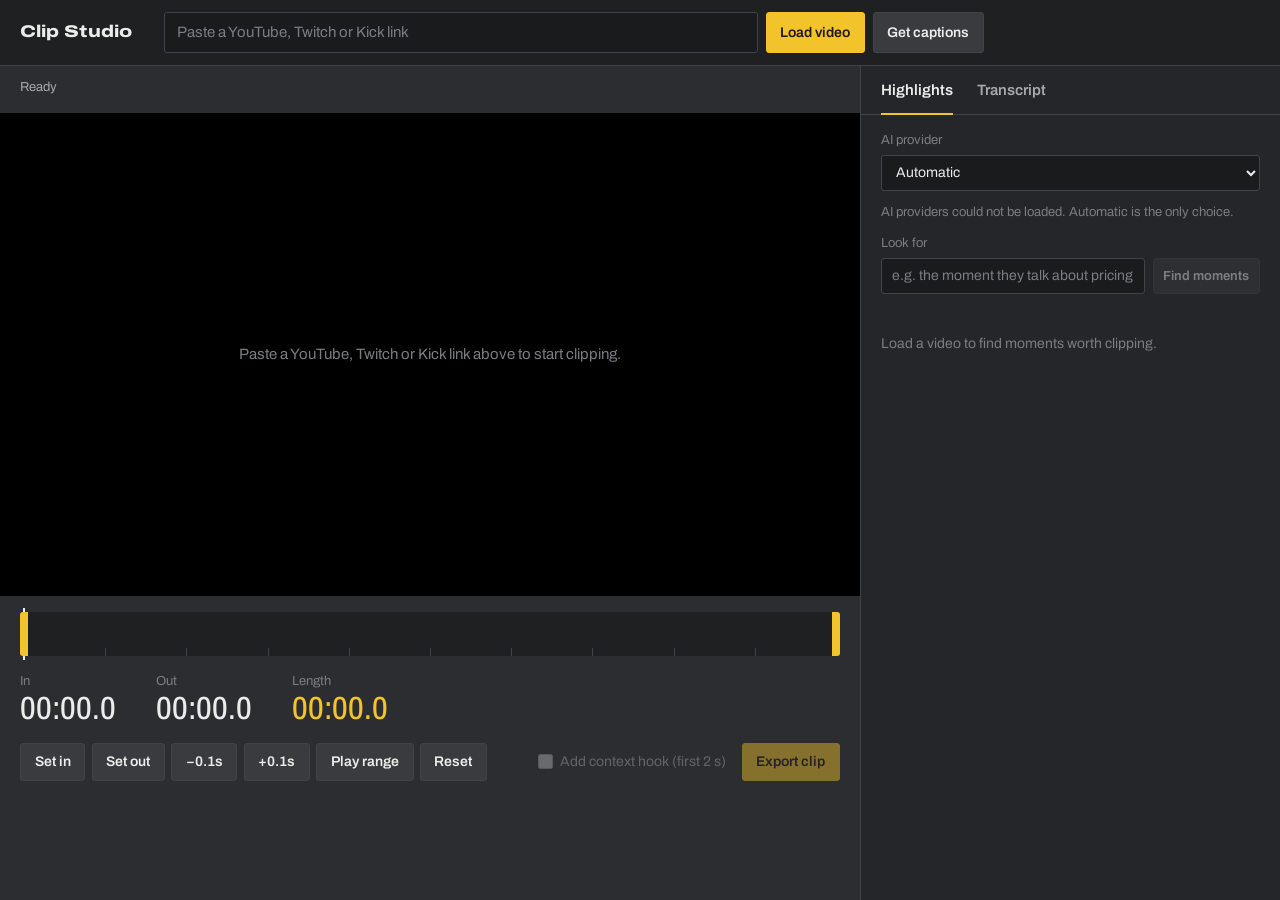
==== clipstudio/static/index.html @ 0d325b7e "refactor: move the app into a clipstudio package and tests into tests/ Seven modules, six test files" ====
<!DOCTYPE html>
<html lang="en">
<head>
  <meta charset="UTF-8">
  <meta name="viewport" content="width=device-width, initial-scale=1.0">
  <title>Clip Studio</title>
  <link rel="preconnect" href="https://fonts.googleapis.com">
  <link rel="preconnect" href="https://fonts.gstatic.com" crossorigin>
  <link href="https://fonts.googleapis.com/css2?family=Archivo:wdth,wght@62..125,100..900&display=swap" rel="stylesheet">
  <style>
    :root {
      --bench: #2c2d30;
      --side: #252629;
      --rail: #1f2022;
      --field: #1a1b1d;
      --raise: #3a3b3f;
      --line: #414347;
      --ink: #ececea;
      --ink-2: #a6a8ac;
      --ink-3: #7b7d82;
      --tape: #f2c32b;
      --tape-hover: #ffd34d;
      --tape-ink: #1d1a10;
      --tape-wash: rgba(242, 195, 43, 0.26);
      --error: #ff7d6e;
      --thumb: 8px;
    }
    * { box-sizing: border-box; margin: 0; padding: 0; }
    body {
      font-family: 'Archivo', system-ui, sans-serif;
      font-size: 15px;
      line-height: 1.45;
      background: var(--bench);
      color: var(--ink);
      min-height: 100vh;
      display: flex;
      flex-direction: column;
    }

    .topbar {
      display: flex;
      align-items: center;
      gap: 2rem;
      padding: 0.75rem 1.25rem;
      background: var(--rail);
      border-bottom: 1px solid var(--line);
    }
    .wordmark {
      font-size: 1.0625rem;
      font-weight: 800;
      font-stretch: 125%;
      white-space: nowrap;
    }
    .source {
      display: flex;
      gap: 0.5rem;
      flex: 1;
      max-width: 820px;
    }
    .source .field { flex: 1; }

    .field {
      font: inherit;
      font-size: 0.9375rem;
      min-width: 0;
      background: var(--field);
      color: var(--ink);
      border: 1px solid var(--line);
      border-radius: 3px;
      padding: 0.55rem 0.75rem;
    }
    .field::placeholder { color: var(--ink-3); }
    .field:focus { outline: none; border-color: var(--tape); }
    .field-sm { font-size: 0.875rem; padding: 0.45rem 0.65rem; }

    .btn {
      font: inherit;
      font-size: 0.875rem;
      font-weight: 600;
      white-space: nowrap;
      background: var(--raise);
      color: var(--ink);
      border: 1px solid var(--line);
      border-radius: 3px;
      padding: 0.5rem 0.85rem;
      cursor: pointer;
    }
    .btn:hover:not(:disabled) { background: #45474b; }
    .btn:focus-visible { outline: 2px solid var(--tape); outline-offset: 2px; }
    .btn:disabled { opacity: 0.45; cursor: not-allowed; }
    .btn-primary { background: var(--tape); border-color: var(--tape); color: var(--tape-ink); }
    .btn-primary:hover:not(:disabled) { background: var(--tape-hover); }
    .btn-sm { font-size: 0.8125rem; padding: 0.3rem 0.6rem; }

    .workspace {
      flex: 1;
      display: grid;
      grid-template-columns: minmax(0, 1fr) 420px;
    }
    .editor {
      display: flex;
      flex-direction: column;
      min-width: 0;
    }
    .clip-meta {
      display: flex;
      align-items: baseline;
      justify-content: space-between;
      gap: 1rem;
      padding: 0.75rem 1.25rem;
      min-height: 2.9rem;
    }
    .video-meta {
      align-items: baseline;
      gap: 0.75rem;
      min-width: 0;
    }
    #videoTitleDisplay {
      font-weight: 600;
      white-space: nowrap;
      overflow: hidden;
      text-overflow: ellipsis;
    }
    #videoDurationDisplay {
      color: var(--ink-3);
      font-variant-numeric: tabular-nums;
    }
    .status-msg {
      font-size: 0.8125rem;
      color: var(--ink-2);
      white-space: nowrap;
      display: inline-flex;
      align-items: center;
      gap: 0.4rem;
    }

    .video-viewport {
      background: #000;
      aspect-ratio: 16 / 9;
      max-height: 62vh;
      display: flex;
      align-items: center;
      justify-content: center;
    }
    video {
      width: 100%;
      height: 100%;
      object-fit: contain;
      outline: none;
    }
    .placeholder-view {
      color: var(--ink-3);
      padding: 2rem;
      text-align: center;
    }

    .timeline {
      position: relative;
      height: 44px;
      margin: 1rem 1.25rem 0;
      user-select: none;
    }
    .timeline-lane {
      position: absolute;
      top: 0;
      bottom: 0;
      left: calc(var(--thumb) / 2);
      right: calc(var(--thumb) / 2);
      background-color: var(--rail);
      background-image: repeating-linear-gradient(to right, var(--line) 0 1px, transparent 1px 10%);
      background-size: 100% 8px;
      background-repeat: no-repeat;
      background-position: bottom;
    }
    .timeline-range-fill {
      position: absolute;
      top: 0;
      bottom: 0;
      background: var(--tape-wash);
      border-top: 2px solid var(--tape);
      border-bottom: 2px solid var(--tape);
    }
    .playhead-marker {
      position: absolute;
      top: -4px;
      bottom: -4px;
      width: 2px;
      margin-left: -1px;
      background: var(--ink);
    }
    .range-input {
      position: absolute;
      inset: 0;
      width: 100%;
      height: 100%;
      background: transparent;
      appearance: none;
      -webkit-appearance: none;
      pointer-events: none;
    }
    .range-input:focus { outline: none; }
    .range-input::-webkit-slider-runnable-track { height: 44px; background: transparent; }
    .range-input::-moz-range-track { background: transparent; }
    .range-input::-webkit-slider-thumb {
      -webkit-appearance: none;
      pointer-events: auto;
      width: var(--thumb);
      height: 44px;
      background: var(--tape);
      border: 0;
      cursor: ew-resize;
    }
    .range-input::-moz-range-thumb {
      pointer-events: auto;
      width: var(--thumb);
      height: 44px;
      background: var(--tape);
      border: 0;
      border-radius: 0;
      cursor: ew-resize;
    }
    #startSlider::-webkit-slider-thumb { border-radius: 3px 0 0 3px; }
    #startSlider::-moz-range-thumb { border-radius: 3px 0 0 3px; }
    #endSlider::-webkit-slider-thumb { border-radius: 0 3px 3px 0; }
    #endSlider::-moz-range-thumb { border-radius: 0 3px 3px 0; }
    .range-input:focus-visible::-webkit-slider-thumb { outline: 2px solid var(--ink); outline-offset: 2px; }
    .range-input:focus-visible::-moz-range-thumb { outline: 2px solid var(--ink); outline-offset: 2px; }

    .readout {
      display: flex;
      gap: 2.5rem;
      padding: 1rem 1.25rem 0;
    }
    .readout-cell {
      display: flex;
      flex-direction: column;
    }
    .readout-label {
      font-size: 0.8125rem;
      color: var(--ink-3);
    }
    .timecode {
      font-size: 2rem;
      font-weight: 500;
      font-stretch: 80%;
      font-variant-numeric: tabular-nums;
      line-height: 1.1;
    }
    .timecode-length { color: var(--tape); }

    .transport {
      display: flex;
      align-items: center;
      justify-content: space-between;
      flex-wrap: wrap;
      gap: 1rem;
      padding: 1rem 1.25rem 1.25rem;
    }
    .button-group {
      display: flex;
      flex-wrap: wrap;
      gap: 0.4rem;
    }

    .sidebar {
      background: var(--side);
      border-left: 1px solid var(--line);
      display: flex;
      flex-direction: column;
      min-height: 0;
    }
    .tabs-nav {
      display: flex;
      gap: 1.5rem;
      padding: 0 1.25rem;
      border-bottom: 1px solid var(--line);
    }
    .tab-btn {
      font: inherit;
      font-size: 0.9375rem;
      font-weight: 600;
      background: none;
      color: var(--ink-2);
      border: 0;
      border-bottom: 2px solid transparent;
      margin-bottom: -1px;
      padding: 0.85rem 0 0.7rem;
      cursor: pointer;
    }
    .tab-btn:hover { color: var(--ink); }
    .tab-btn:focus-visible { outline: 2px solid var(--tape); outline-offset: 2px; }
    .tab-btn.active { color: var(--ink); border-bottom-color: var(--tape); }
    .tab-content {
      flex: 1;
      min-height: 0;
      overflow-y: auto;
      display: flex;
      flex-direction: column;
      gap: 1rem;
      padding: 1rem 1.25rem;
    }
    .analyze-row {
      display: flex;
      gap: 0.5rem;
    }
    .analyze-row .field { flex: 1; }
    .hint {
      font-size: 0.8125rem;
      color: var(--ink-3);
      margin-top: 0.4rem;
    }
    [hidden] { display: none !important; }

    .ai-form {
      display: flex;
      flex-direction: column;
      gap: 0.75rem;
    }
    .ai-pair {
      display: flex;
      gap: 0.5rem;
    }
    .ai-field {
      flex: 1;
      min-width: 0;
      display: flex;
      flex-direction: column;
      gap: 0.3rem;
    }
    .ai-field .field { width: 100%; }
    .field-label {
      font-size: 0.8125rem;
      color: var(--ink-3);
    }
    select.field {
      color-scheme: dark;
      height: 2.3rem;
      cursor: pointer;
    }
    .ai-form .hint { margin-top: 0; }
    .ai-remember {
      display: flex;
      align-items: center;
      justify-content: space-between;
      gap: 0.75rem;
      flex-wrap: wrap;
    }
    .check {
      display: inline-flex;
      align-items: center;
      gap: 0.45rem;
      font-size: 0.875rem;
      color: var(--ink-2);
      cursor: pointer;
    }
    .check input { accent-color: var(--tape); width: 15px; height: 15px; }
    .check:has(input:disabled) { opacity: 0.45; cursor: not-allowed; }
    .export-group {
      display: flex;
      align-items: center;
      gap: 1rem;
      flex-wrap: wrap;
    }
    .ai-answered {
      font-size: 0.8125rem;
      color: var(--ink-2);
    }

    .video-platform {
      font-size: 0.8125rem;
      font-weight: 600;
      color: var(--ink-2);
      white-space: nowrap;
    }
    .load-error {
      font-size: 0.875rem;
      color: var(--error);
      padding: 0 1.25rem 0.75rem;
    }

    .highlight-list { display: flex; flex-direction: column; }
    .highlight {
      display: flex;
      flex-direction: column;
      gap: 0.35rem;
      padding: 0.9rem 0;
      border-top: 1px solid var(--line);
    }
    .highlight-head {
      display: flex;
      align-items: baseline;
      justify-content: space-between;
      gap: 1rem;
    }
    .highlight-title {
      font-size: 1rem;
      font-weight: 600;
      line-height: 1.3;
    }
    .highlight-score {
      font-size: 0.8125rem;
      color: var(--ink-2);
      font-variant-numeric: tabular-nums;
      white-space: nowrap;
    }
    .highlight-reason {
      font-size: 0.875rem;
      color: var(--ink-2);
    }
    .highlight-foot {
      display: flex;
      align-items: center;
      justify-content: space-between;
      margin-top: 0.2rem;
    }
    .highlight-range {
      font-size: 0.9375rem;
      font-stretch: 87.5%;
      font-variant-numeric: tabular-nums;
    }

    .caption-list { display: flex; flex-direction: column; }
    .transcript-line {
      font: inherit;
      font-size: 0.9rem;
      text-align: left;
      display: flex;
      gap: 0.85rem;
      width: calc(100% + 1rem);
      margin: 0 -0.5rem;
      padding: 0.45rem 0.5rem;
      background: none;
      color: var(--ink-2);
      border: 0;
      border-radius: 3px;
      cursor: pointer;
    }
    .transcript-line:hover { background: #303135; color: var(--ink); }
    .transcript-line:focus-visible { outline: 2px solid var(--tape); outline-offset: -2px; color: var(--ink); }
    .transcript-time {
      min-width: 4.5em;
      color: var(--ink-3);
      font-stretch: 87.5%;
      font-variant-numeric: tabular-nums;
    }

    .empty {
      font-size: 0.875rem;
      color: var(--ink-3);
      padding: 1.5rem 0;
    }
    .empty-error { color: var(--error); }

    .spinner {
      width: 12px;
      height: 12px;
      border: 2px solid rgba(255, 255, 255, 0.2);
      border-top-color: var(--tape);
      border-radius: 50%;
      animation: spin 0.8s linear infinite;
      display: inline-block;
      vertical-align: -1px;
    }
    @keyframes spin {
      to { transform: rotate(360deg); }
    }
    @media (prefers-reduced-motion: reduce) {
      .spinner { animation-duration: 3s; }
    }

    @media (min-width: 1025px) {
      body { height: 100vh; }
      .workspace { min-height: 0; }
      .editor { overflow-y: auto; }
    }
    @media (max-width: 1024px) {
      .workspace { grid-template-columns: 1fr; }
      .sidebar { border-left: 0; border-top: 1px solid var(--line); }
      .tab-content { overflow-y: visible; }
    }
    @media (max-width: 640px) {
      .topbar { flex-wrap: wrap; gap: 0.75rem; padding: 0.75rem 1rem; }
      .source { flex-wrap: wrap; flex-basis: 100%; }
      .source .field { flex-basis: 100%; }
      .clip-meta, .load-error, .readout, .transport, .tabs-nav, .tab-content { padding-left: 1rem; padding-right: 1rem; }
      .timeline { margin-left: 1rem; margin-right: 1rem; }
      .readout { gap: 1.5rem; }
      .timecode { font-size: 1.5rem; }
      .transport .btn-primary { flex-basis: 100%; }
    }
  </style>
</head>
<body>
  <header class="topbar">
    <span class="wordmark">Clip Studio</span>
    <div class="source">
      <input type="text" id="urlInput" class="field" placeholder="Paste a YouTube, Twitch or Kick link" aria-label="Video link">
      <button id="loadBtn" class="btn btn-primary">Load video</button>
      <button id="fetchCcTopBtn" class="btn">Get captions</button>
    </div>
  </header>

  <main class="workspace">
    <section class="editor">
      <div class="clip-meta">
        <div id="videoMetaHeader" class="video-meta" style="display: none;">
          <span id="videoTitleDisplay"></span>
          <span id="videoPlatformDisplay" class="video-platform"></span>
          <span id="videoDurationDisplay">00:00</span>
        </div>
        <div id="loadStatus" class="status-msg">Ready</div>
      </div>
      <p id="loadError" class="load-error" role="alert" hidden></p>

      <div class="video-viewport" id="viewport">
        <div class="placeholder-view" id="placeholderView">
          <p>Paste a YouTube, Twitch or Kick link above to start clipping.</p>
        </div>
        <video id="videoPlayer" controls style="display: none;"></video>
      </div>

      <div class="timeline" id="timelineContainer">
        <div class="timeline-lane">
          <div class="timeline-range-fill" id="rangeFill"></div>
          <div class="playhead-marker" id="playheadMarker"></div>
        </div>
        <input type="range" id="startSlider" class="range-input" min="0" max="100" step="0.1" value="0" aria-label="In point">
        <input type="range" id="endSlider" class="range-input" min="0" max="100" step="0.1" value="100" aria-label="Out point">
      </div>

      <div class="readout">
        <div class="readout-cell">
          <span class="readout-label">In</span>
          <span id="startTimeVal" class="timecode">00:00.0</span>
        </div>
        <div class="readout-cell">
          <span class="readout-label">Out</span>
          <span id="endTimeVal" class="timecode">00:00.0</span>
        </div>
        <div class="readout-cell">
          <span class="readout-label">Length</span>
          <span id="clipDurationPill" class="timecode timecode-length">00:00.0</span>
        </div>
      </div>

      <div class="transport">
        <div class="button-group">
          <button id="setStartBtn" class="btn" title="Move the in point to the playhead">Set in</button>
          <button id="setEndBtn" class="btn" title="Move the out point to the playhead">Set out</button>
          <button id="stepBackBtn" class="btn" aria-label="Step back 0.1 seconds">−0.1s</button>
          <button id="stepForwardBtn" class="btn" aria-label="Step forward 0.1 seconds">+0.1s</button>
          <button id="previewClipBtn" class="btn">Play range</button>
          <button id="resetRangeBtn" class="btn">Reset</button>
        </div>
        <div class="export-group">
          <label class="check" title="One line written by the AI from the clip's subtitles, shown for the first 2 seconds"><input type="checkbox" id="hookInput" disabled> Add context hook (first 2 s)</label>
          <button id="exportBtn" class="btn btn-primary" disabled>Export clip</button>
        </div>
      </div>
    </section>

    <aside class="sidebar">
      <div class="tabs-nav">
        <button class="tab-btn active" id="tabHighlightsBtn" onclick="switchTab('highlights')">Highlights</button>
        <button class="tab-btn" id="tabCaptionsBtn" onclick="switchTab('captions')">Transcript</button>
      </div>

      <div id="highlightsTab" class="tab-content">
        <div class="ai-form">
          <div class="ai-pair">
            <label class="ai-field">
              <span class="field-label">AI provider</span>
              <select id="aiProviderSelect" class="field field-sm">
                <option value="auto">Automatic</option>
              </select>
            </label>
            <label class="ai-field" id="aiModelRow" hidden>
              <span class="field-label">Model</span>
              <input type="text" id="aiModelInput" class="field field-sm" autocomplete="off" spellcheck="false">
            </label>
          </div>
          <div class="ai-field" id="aiKeyRow" hidden>
            <label class="field-label" for="geminiApiKey">API key</label>
            <input type="password" id="geminiApiKey" class="field field-sm" autocomplete="off" placeholder="API key">
          </div>
          <label class="ai-field" id="aiBaseUrlRow" hidden>
            <span class="field-label">Base URL</span>
            <input type="url" id="aiBaseUrlInput" class="field field-sm" autocomplete="off" spellcheck="false">
          </label>
          <div class="ai-remember" id="aiRememberRow" hidden>
            <label class="check"><input type="checkbox" id="aiRememberInput" checked> Remember on this computer</label>
            <button type="button" id="aiForgetBtn" class="btn btn-sm" hidden>Forget saved settings</button>
          </div>
          <p id="aiProviderHint" class="hint"></p>
          <div class="ai-field">
            <label class="field-label" for="aiQueryInput">Look for</label>
            <div class="analyze-row">
              <input type="text" id="aiQueryInput" class="field field-sm" placeholder="e.g. the moment they talk about pricing">
              <button id="aiAnalyzeBtn" class="btn btn-sm" disabled>Find moments</button>
            </div>
          </div>
        </div>

        <p id="aiAnswered" class="ai-answered" hidden></p>
        <div id="highlightsList" class="highlight-list">
          <p class="empty">Load a video to find moments worth clipping.</p>
        </div>
      </div>

      <div id="captionsTab" class="tab-content" style="display: none;">
        <input type="text" id="searchCaptionsInput" class="field field-sm" placeholder="Search transcript" aria-label="Search transcript">
        <div id="captionsList" class="caption-list">
          <p class="empty">The transcript appears here after you load a video.</p>
        </div>
      </div>
    </aside>
  </main>

  <script>
    let currentVideoId = null;
    let videoDuration = 0;
    let clipStart = 0;
    let clipEnd = 0;
    let allCaptions = [];

    const videoPlayer = document.getElementById('videoPlayer');
    const placeholderView = document.getElementById('placeholderView');
    const urlInput = document.getElementById('urlInput');
    const loadBtn = document.getElementById('loadBtn');
    const fetchCcTopBtn = document.getElementById('fetchCcTopBtn');
    const loadStatus = document.getElementById('loadStatus');
    const startSlider = document.getElementById('startSlider');
    const endSlider = document.getElementById('endSlider');
    const rangeFill = document.getElementById('rangeFill');
    const playheadMarker = document.getElementById('playheadMarker');
    const startTimeVal = document.getElementById('startTimeVal');
    const endTimeVal = document.getElementById('endTimeVal');
    const clipDurationPill = document.getElementById('clipDurationPill');
    const setStartBtn = document.getElementById('setStartBtn');
    const setEndBtn = document.getElementById('setEndBtn');
    const stepBackBtn = document.getElementById('stepBackBtn');
    const stepForwardBtn = document.getElementById('stepForwardBtn');
    const previewClipBtn = document.getElementById('previewClipBtn');
    const resetRangeBtn = document.getElementById('resetRangeBtn');
    const exportBtn = document.getElementById('exportBtn');
    const aiAnalyzeBtn = document.getElementById('aiAnalyzeBtn');
    const highlightsList = document.getElementById('highlightsList');
    const captionsList = document.getElementById('captionsList');
    const searchCaptionsInput = document.getElementById('searchCaptionsInput');
    const geminiApiKey = document.getElementById('geminiApiKey');
    const aiProviderSelect = document.getElementById('aiProviderSelect');
    const aiModelInput = document.getElementById('aiModelInput');
    const aiBaseUrlInput = document.getElementById('aiBaseUrlInput');
    const aiQueryInput = document.getElementById('aiQueryInput');
    const aiProviderHint = document.getElementById('aiProviderHint');
    const aiRememberRow = document.getElementById('aiRememberRow');
    const aiRememberInput = document.getElementById('aiRememberInput');
    const aiForgetBtn = document.getElementById('aiForgetBtn');
    const hookInput = document.getElementById('hookInput');
    const aiAnswered = document.getElementById('aiAnswered');
    const loadError = document.getElementById('loadError');

    const PLATFORM_LABELS = { youtube: 'YouTube', twitch: 'Twitch', kick: 'Kick' };
    const NO_SUBTITLES = 'This video has no subtitles, so the AI cannot search it. You can still trim the range by hand.';
    const AI_PREFS_KEY = 'clipStudio.ai';

    let aiProviders = new Map();
    let aiAuto = null;
    let aiPrefs = readAiPrefs();

    function formatTime(seconds) {
      if (isNaN(seconds) || seconds < 0) seconds = 0;
      const h = Math.floor(seconds / 3600);
      const m = Math.floor((seconds % 3600) / 60);
      const s = Math.floor(seconds % 60);
      const ms = Math.floor((seconds % 1) * 10);
      const pad = (n) => String(n).padStart(2, '0');
      if (h > 0) {
        return `${pad(h)}:${pad(m)}:${pad(s)}.${ms}`;
      }
      return `${pad(m)}:${pad(s)}.${ms}`;
    }

    function switchTab(tab) {
      document.getElementById('highlightsTab').style.display = tab === 'highlights' ? 'flex' : 'none';
      document.getElementById('captionsTab').style.display = tab === 'captions' ? 'flex' : 'none';
      document.getElementById('tabHighlightsBtn').classList.toggle('active', tab === 'highlights');
      document.getElementById('tabCaptionsBtn').classList.toggle('active', tab === 'captions');
    }

    function setStatus(text, loading = false) {
      if (loading) {
        loadStatus.innerHTML = `<span class="spinner"></span> <span>${text}</span>`;
      } else {
        loadStatus.textContent = text;
      }
    }

    async function loadVideo() {
      const url = urlInput.value.trim();
      if (!url) {
        showLoadError('Paste a YouTube, Twitch or Kick link first.');
        return;
      }

      showLoadError(null);
      setStatus('Fetching video info…', true);
      loadBtn.disabled = true;

      try {
        const info = await sendJson('POST', '/api/info', { url }, 'Could not read this link');
        currentVideoId = info.video_id;
        exportBtn.disabled = true;
        showMessage(captionsList, 'Fetching subtitles…');
        showMessage(highlightsList, 'Fetching subtitles…');
        videoDuration = info.duration || 100;
        allCaptions = [];
        aiAnswered.hidden = true;
        updateFindMomentsButton();

        document.getElementById('videoMetaHeader').style.display = 'flex';
        document.getElementById('videoTitleDisplay').textContent = info.title;
        document.getElementById('videoPlatformDisplay').textContent = PLATFORM_LABELS[info.platform] || info.platform || '';
        document.getElementById('videoDurationDisplay').textContent = info.duration ? formatTime(info.duration) : '';

        setStatus('Downloading video…', true);
        const dlData = await sendJson('POST', '/api/download', { url }, 'Download failed');

        placeholderView.style.display = 'none';
        videoPlayer.style.display = 'block';
        videoPlayer.src = dlData.stream_url;
        videoPlayer.load();

        videoPlayer.onloadedmetadata = () => {
          videoDuration = videoPlayer.duration || videoDuration;
          document.getElementById('videoDurationDisplay').textContent = formatTime(videoDuration);
          initSliders();
          exportBtn.disabled = false;
        };

        fetchCaptions();
      } catch (err) {
        console.error(err);
        setStatus('Link not loaded');
        showLoadError(err.message);
      } finally {
        loadBtn.disabled = false;
      }
    }

    function initSliders() {
      startSlider.max = videoDuration;
      endSlider.max = videoDuration;
      startSlider.value = 0;
      endSlider.value = Math.min(30, videoDuration);
      clipStart = 0;
      clipEnd = parseFloat(endSlider.value);
      updateTimelineUI();
    }

    function updateTimelineUI() {
      clipStart = Math.min(parseFloat(startSlider.value), parseFloat(endSlider.value) - 0.5);
      clipEnd = Math.max(parseFloat(endSlider.value), clipStart + 0.5);

      startSlider.value = clipStart;
      endSlider.value = clipEnd;
      renderRange();
    }

    function renderRange() {
      startTimeVal.textContent = formatTime(clipStart);
      endTimeVal.textContent = formatTime(clipEnd);
      const dur = Math.max(0, clipEnd - clipStart);
      clipDurationPill.textContent = formatTime(dur);

      const startPercent = (clipStart / videoDuration) * 100;
      const endPercent = (clipEnd / videoDuration) * 100;
      rangeFill.style.left = `${startPercent}%`;
      rangeFill.style.width = `${Math.max(0, endPercent - startPercent)}%`;
    }

    startSlider.addEventListener('input', () => {
      if (parseFloat(startSlider.value) >= parseFloat(endSlider.value)) {
        startSlider.value = parseFloat(endSlider.value) - 0.5;
      }
      updateTimelineUI();
      videoPlayer.currentTime = clipStart;
    });

    endSlider.addEventListener('input', () => {
      if (parseFloat(endSlider.value) <= parseFloat(startSlider.value)) {
        endSlider.value = parseFloat(startSlider.value) + 0.5;
      }
      updateTimelineUI();
      videoPlayer.currentTime = clipEnd;
    });

    videoPlayer.addEventListener('timeupdate', () => {
      if (videoDuration > 0) {
        const percent = (videoPlayer.currentTime / videoDuration) * 100;
        playheadMarker.style.left = `${percent}%`;
      }
    });

    setStartBtn.addEventListener('click', () => {
      const cur = videoPlayer.currentTime;
      if (cur < clipEnd) {
        startSlider.value = cur;
        updateTimelineUI();
      }
    });

    setEndBtn.addEventListener('click', () => {
      const cur = videoPlayer.currentTime;
      if (cur > clipStart) {
        endSlider.value = cur;
        updateTimelineUI();
      }
    });

    stepBackBtn.addEventListener('click', () => {
      videoPlayer.currentTime = Math.max(0, videoPlayer.currentTime - 0.1);
    });

    stepForwardBtn.addEventListener('click', () => {
      videoPlayer.currentTime = Math.min(videoDuration, videoPlayer.currentTime + 0.1);
    });

    previewClipBtn.addEventListener('click', () => {
      videoPlayer.currentTime = clipStart;
      videoPlayer.play();
      const checkLoop = () => {
        if (videoPlayer.currentTime >= clipEnd) {
          videoPlayer.pause();
          videoPlayer.removeEventListener('timeupdate', checkLoop);
        }
      };
      videoPlayer.addEventListener('timeupdate', checkLoop);
    });

    resetRangeBtn.addEventListener('click', () => {
      initSliders();
    });

    async function fetchCaptions() {
      const url = urlInput.value.trim();
      if (!url) return;

      setStatus('Fetching subtitles…', true);
      try {
        const data = await sendJson('POST', '/api/captions', { url }, 'Could not fetch subtitles');
        allCaptions = data.captions || [];
        updateFindMomentsButton();
        if (allCaptions.length === 0) {
          showMessage(captionsList, NO_SUBTITLES);
          showMessage(highlightsList, NO_SUBTITLES);
          setStatus('No subtitles for this video');
          return;
        }
        renderCaptions(allCaptions);
        showMessage(highlightsList, `${countOf(allCaptions.length, 'subtitle line')} ready. Say what to look for, or leave it blank, and choose Find moments.`);
        setStatus(`Loaded ${countOf(allCaptions.length, 'subtitle line')}`);
      } catch (err) {
        console.warn('Subtitles unavailable:', err);
        allCaptions = [];
        updateFindMomentsButton();
        showMessage(captionsList, `Subtitles could not be loaded. ${err.message}`, true);
        showMessage(highlightsList, 'Finding moments needs subtitles. You can still trim the range by hand.');
        setStatus('Subtitles failed');
      }
    }

    function renderCaptions(segments) {
      if (!segments || segments.length === 0) {
        showMessage(captionsList, allCaptions.length ? 'No lines match your search.' : NO_SUBTITLES);
        return;
      }
      captionsList.innerHTML = segments.map((s, idx) => `
        <button class="transcript-line" onclick="seekVideo(${s.start})">
          <span class="transcript-time">${formatTime(s.start)}</span>
          <span>${escapeHtml(s.text)}</span>
        </button>
      `).join('');
    }

    function seekVideo(time) {
      videoPlayer.currentTime = time;
      videoPlayer.play();
    }

    searchCaptionsInput.addEventListener('input', (e) => {
      const term = e.target.value.toLowerCase();
      const filtered = allCaptions.filter(s => s.text.toLowerCase().includes(term));
      renderCaptions(filtered);
    });

    async function triggerAiHighlights() {
      if (allCaptions.length === 0) return;

      setStatus('Finding moments…', true);
      aiAnalyzeBtn.disabled = true;
      aiAnswered.hidden = true;
      highlightsList.innerHTML = `<p class="empty"><span class="spinner"></span> Reading the transcript…</p>`;

      try {
        await rememberAiSettings();
        const data = await sendJson('POST', '/api/ai-highlights', aiRequestBody(), 'Could not find moments');
        const highlights = data.highlights || [];
        renderHighlights(highlights);
        aiAnswered.textContent = `Answered by ${providerLabel(data.provider)}`;
        aiAnswered.hidden = false;
        setStatus(`Found ${countOf(highlights.length, 'moment')}`);
      } catch (err) {
        console.error(err);
        showMessage(highlightsList, err.message, true);
        setStatus('Finding moments failed');
      } finally {
        updateFindMomentsButton();
      }
    }

    function aiRequestBody() {
      const body = { captions: allCaptions, provider: aiProviderSelect.value };
      const optional = [
        ['api_key', geminiApiKey, 'aiKeyRow'],
        ['model', aiModelInput, 'aiModelRow'],
        ['base_url', aiBaseUrlInput, 'aiBaseUrlRow'],
        ['query', aiQueryInput, null],
      ];
      for (const [name, input, rowId] of optional) {
        const value = input.value.trim();
        if (value && !(rowId && document.getElementById(rowId).hidden)) body[name] = value;
      }
      return body;
    }

    function updateFindMomentsButton() {
      aiAnalyzeBtn.disabled = allCaptions.length === 0;
      hookInput.disabled = allCaptions.length === 0;
      if (hookInput.disabled) hookInput.checked = false;
    }

    function providerLabel(id) {
      return aiProviders.get(id)?.label || id;
    }

    async function loadAiProviders() {
      try {
        const res = await fetch('/api/ai/providers');
        if (!res.ok) throw new Error(await errorDetail(res, 'Could not load AI providers'));
        applyAiProviders(await res.json());
      } catch (err) {
        console.warn(err);
        applyAiProviders({ providers: [], auto: null });
        aiProviderHint.textContent = 'AI providers could not be loaded. Automatic is the only choice.';
      }
    }

    function applyAiProviders(data) {
      const selected = aiProviderSelect.value === 'auto' ? aiPrefs.provider : aiProviderSelect.value;
      aiProviders = new Map(data.providers.map(p => [p.id, p]));
      aiAuto = data.auto;
      aiProviderSelect.replaceChildren(new Option(aiAuto ? `Automatic (${providerLabel(aiAuto)})` : 'Automatic', 'auto'));
      for (const p of aiProviders.values()) aiProviderSelect.add(new Option(p.label, p.id));
      if (aiProviders.has(selected)) aiProviderSelect.value = selected;
      renderAiFields();
    }

    async function rememberAiSettings() {
      const p = aiProviders.get(aiProviderSelect.value);
      if (!p?.accepts_key || !aiRememberInput.checked) return;
      const settings = {
        api_key: geminiApiKey.value.trim(),
        model: aiModelInput.value.trim(),
        base_url: p.uses_base_url ? aiBaseUrlInput.value.trim() : '',
      };
      if (!settings.api_key && !settings.model && !settings.base_url) return;
      applyAiProviders(await sendJson('PUT', `/api/ai/providers/${p.id}`, settings, 'Could not save these settings'));
    }

    aiForgetBtn.addEventListener('click', async () => {
      const id = aiProviderSelect.value;
      try {
        applyAiProviders(await sendJson('DELETE', `/api/ai/providers/${id}`, null, 'Could not forget these settings'));
        aiPrefs.models[id] = '';
        aiPrefs.baseUrls[id] = '';
        saveAiPrefs();
        renderAiFields();
        aiProviderHint.textContent = `Forgot the saved ${providerLabel(id)} settings.`;
      } catch (err) {
        aiProviderHint.textContent = err.message;
      }
    });

    function renderAiFields() {
      const id = aiProviderSelect.value;
      const p = aiProviders.get(id);
      document.getElementById('aiModelRow').hidden = !p;
      document.getElementById('aiKeyRow').hidden = !p?.accepts_key;
      aiRememberRow.hidden = !p?.accepts_key;
      aiForgetBtn.hidden = !p?.has_saved_settings;
      document.getElementById('aiBaseUrlRow').hidden = !p?.uses_base_url;
      geminiApiKey.value = '';
      if (p) {
        geminiApiKey.placeholder = p.saved_key_hint ? `Saved key ${p.saved_key_hint}`
          : p.has_server_key ? 'Uses the server key' : (p.needs_key ? 'API key' : 'API key (optional)');
        aiModelInput.placeholder = p.default_model || 'Model name';
        aiModelInput.value = aiPrefs.models[id] || '';
        aiBaseUrlInput.placeholder = p.default_base_url || 'Base URL';
        aiBaseUrlInput.value = aiPrefs.baseUrls[id] || '';
      }
      renderAiHint();
    }

    function renderAiHint() {
      const p = aiProviders.get(aiProviderSelect.value);
      if (!p && aiAuto) {
        aiProviderHint.textContent = `Automatic uses ${providerLabel(aiAuto)} with the server's settings.`;
      } else if (p?.accepts_key) {
        aiProviderHint.textContent = aiRememberInput.checked
          ? 'Saved on this computer when you choose Find moments, so you only enter it once.'
          : 'Sent with this request only, never saved.';
      } else if (p) {
        aiProviderHint.textContent = '';
      }
    }

    function readAiPrefs() {
      try {
        const saved = JSON.parse(localStorage.getItem(AI_PREFS_KEY)) || {};
        return { provider: saved.provider, models: saved.models || {}, baseUrls: saved.baseUrls || {} };
      } catch {
        return { provider: undefined, models: {}, baseUrls: {} };
      }
    }

    function saveAiPrefs() {
      try {
        localStorage.setItem(AI_PREFS_KEY, JSON.stringify(aiPrefs));
      } catch {}
    }

    aiProviderSelect.addEventListener('change', () => {
      aiPrefs.provider = aiProviderSelect.value;
      saveAiPrefs();
      renderAiFields();
    });
    aiModelInput.addEventListener('input', () => {
      aiPrefs.models[aiProviderSelect.value] = aiModelInput.value.trim();
      saveAiPrefs();
    });
    aiBaseUrlInput.addEventListener('input', () => {
      aiPrefs.baseUrls[aiProviderSelect.value] = aiBaseUrlInput.value.trim();
      saveAiPrefs();
    });
    aiRememberInput.addEventListener('change', renderAiHint);
    aiQueryInput.addEventListener('keydown', (e) => {
      if (e.key === 'Enter' && !aiAnalyzeBtn.disabled) triggerAiHighlights();
    });

    function renderHighlights(highlights) {
      if (!highlights || highlights.length === 0) {
        showMessage(highlightsList, 'No moments found in this transcript.');
        return;
      }

      highlightsList.innerHTML = highlights.map(h => `
        <article class="highlight">
          <div class="highlight-head">
            <h3 class="highlight-title">${escapeHtml(h.title)}</h3>
            <span class="highlight-score" title="Highlight score">${Math.round(h.score * 100)}%</span>
          </div>
          <p class="highlight-reason">${escapeHtml(h.reason)}</p>
          <div class="highlight-foot">
            <span class="highlight-range">${formatTime(h.start)}–${formatTime(h.end)}</span>
            <button class="btn btn-sm" onclick="applyClipRange(${h.start}, ${h.end})">Use this range</button>
          </div>
        </article>
      `).join('');
    }

    function applyClipRange(start, end) {
      startSlider.value = start;
      endSlider.value = end;
      // Sliders snap to their 0.1s step; the AI's timestamps must reach export unrounded.
      clipStart = start;
      clipEnd = end;
      renderRange();
      videoPlayer.currentTime = start;
      videoPlayer.play();
    }

    async function exportClip() {
      if (!currentVideoId) {
        alert('Load a video before exporting.');
        return;
      }

      exportBtn.disabled = true;
      const body = { video_id: currentVideoId, start_time: clipStart, end_time: clipEnd };
      setStatus(hookInput.checked ? 'Writing the hook and exporting…' : 'Exporting clip…', true);

      try {
        if (hookInput.checked) {
          await rememberAiSettings();
          const { query, ...ai } = aiRequestBody();
          body.hook = ai;
        }
        const data = await sendJson('POST', '/api/clip', body, 'Export failed');
        setStatus(data.hook ? `Clip exported with hook: ${data.hook}` : 'Clip exported');

        const a = document.createElement('a');
        a.href = data.download_url;
        a.download = data.file_path.split('/').pop();
        document.body.appendChild(a);
        a.click();
        document.body.removeChild(a);
      } catch (err) {
        console.error(err);
        setStatus('Export failed: ' + err.message);
        alert(err.message);
      } finally {
        exportBtn.disabled = false;
      }
    }

    async function sendJson(method, path, body, fallbackMessage) {
      const res = await fetch(path, {
        method,
        headers: { 'Content-Type': 'application/json' },
        body: body === null ? undefined : JSON.stringify(body)
      });
      if (!res.ok) throw new Error(await errorDetail(res, fallbackMessage));
      return res.json();
    }

    // FastAPI sends `detail` as a string for HTTPException but as a list of objects for 422s.
    async function errorDetail(res, fallbackMessage) {
      try {
        const { detail } = await res.json();
        if (typeof detail === 'string' && detail) return detail;
      } catch {}
      return fallbackMessage;
    }

    function countOf(n, noun) {
      return `${n} ${noun}${n === 1 ? '' : 's'}`;
    }

    function showMessage(container, text, isError = false) {
      const p = document.createElement('p');
      p.className = isError ? 'empty empty-error' : 'empty';
      p.textContent = text;
      container.replaceChildren(p);
    }

    function showLoadError(text) {
      loadError.textContent = text || '';
      loadError.hidden = !text;
      urlInput.setAttribute('aria-invalid', text ? 'true' : 'false');
    }

    function escapeHtml(text) {
      const div = document.createElement('div');
      div.textContent = text;
      return div.innerHTML;
    }

    loadBtn.addEventListener('click', loadVideo);
    fetchCcTopBtn.addEventListener('click', fetchCaptions);
    aiAnalyzeBtn.addEventListener('click', triggerAiHighlights);
    exportBtn.addEventListener('click', exportClip);

    urlInput.addEventListener('keydown', (e) => {
      if (e.key === 'Enter') loadVideo();
    });

    loadAiProviders();
  </script>
</body>
</html>
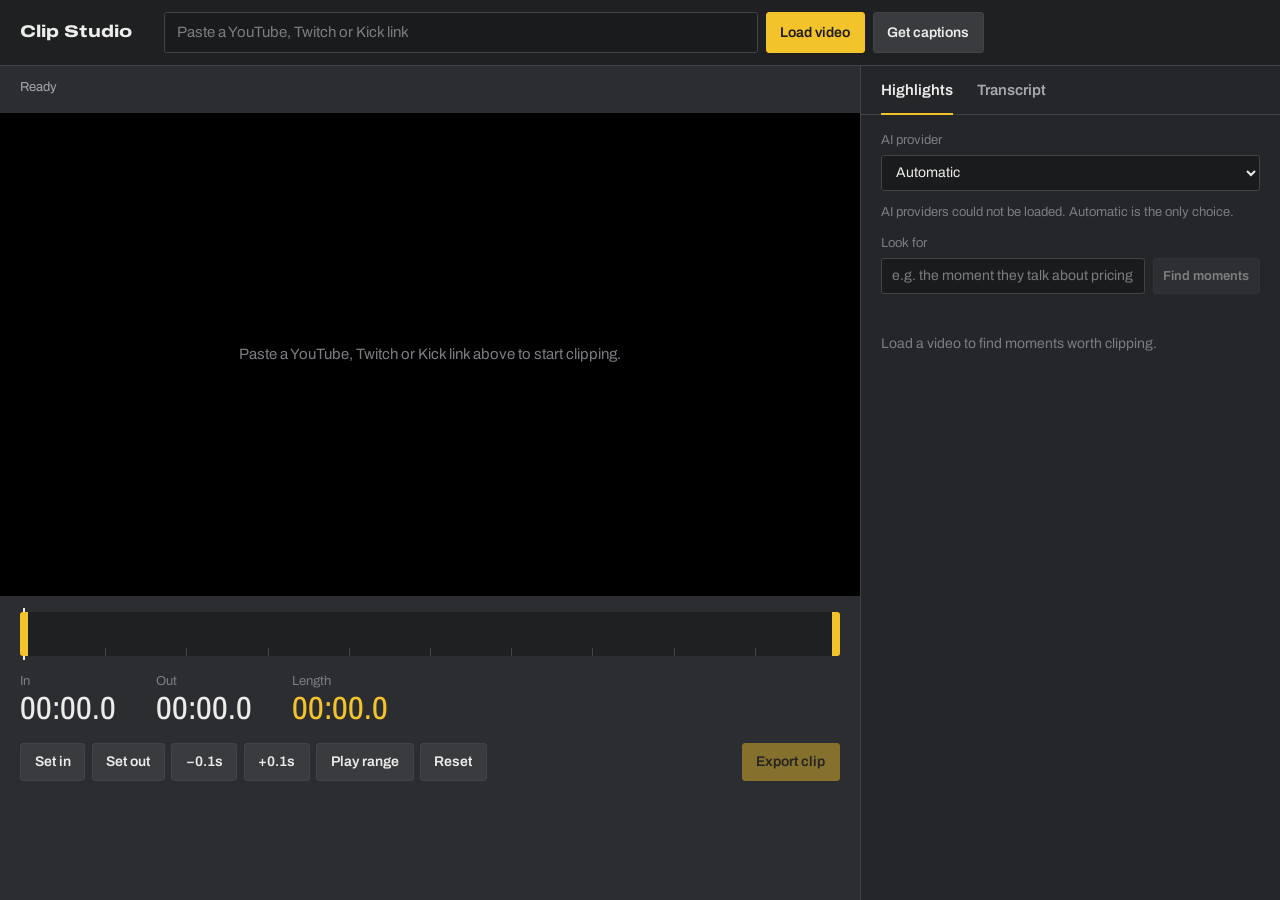
==== commit 110c6346: "feat(pipelines): keep exported clips and run them through pipelines Export used to cut and draw the " ====
--- a/clipstudio/static/index.html
+++ b/clipstudio/static/index.html
@@ -553,7 +553,6 @@
           <button id="resetRangeBtn" class="btn">Reset</button>
         </div>
         <div class="export-group">
-          <label class="check" title="One line written by the AI from the clip's subtitles, shown for the first 2 seconds"><input type="checkbox" id="hookInput" disabled> Add context hook (first 2 s)</label>
           <button id="exportBtn" class="btn btn-primary" disabled>Export clip</button>
         </div>
       </div>
@@ -656,7 +655,6 @@
     const aiRememberRow = document.getElementById('aiRememberRow');
     const aiRememberInput = document.getElementById('aiRememberInput');
     const aiForgetBtn = document.getElementById('aiForgetBtn');
-    const hookInput = document.getElementById('hookInput');
     const aiAnswered = document.getElementById('aiAnswered');
     const loadError = document.getElementById('loadError');
 
@@ -936,8 +934,6 @@
 
     function updateFindMomentsButton() {
       aiAnalyzeBtn.disabled = allCaptions.length === 0;
-      hookInput.disabled = allCaptions.length === 0;
-      if (hookInput.disabled) hookInput.checked = false;
     }
 
     function providerLabel(id) {
@@ -1097,21 +1093,16 @@
       }
 
       exportBtn.disabled = true;
-      const body = { video_id: currentVideoId, start_time: clipStart, end_time: clipEnd };
-      setStatus(hookInput.checked ? 'Writing the hook and exporting…' : 'Exporting clip…', true);
+      const body = { video_id: currentVideoId, start_time: clipStart, end_time: clipEnd, captions: allCaptions };
+      setStatus('Exporting clip…', true);
 
       try {
-        if (hookInput.checked) {
-          await rememberAiSettings();
-          const { query, ...ai } = aiRequestBody();
-          body.hook = ai;
-        }
         const data = await sendJson('POST', '/api/clip', body, 'Export failed');
-        setStatus(data.hook ? `Clip exported with hook: ${data.hook}` : 'Clip exported');
+        setStatus('Clip exported');
 
         const a = document.createElement('a');
         a.href = data.download_url;
-        a.download = data.file_path.split('/').pop();
+        a.download = data.file_name;
         document.body.appendChild(a);
         a.click();
         document.body.removeChild(a);
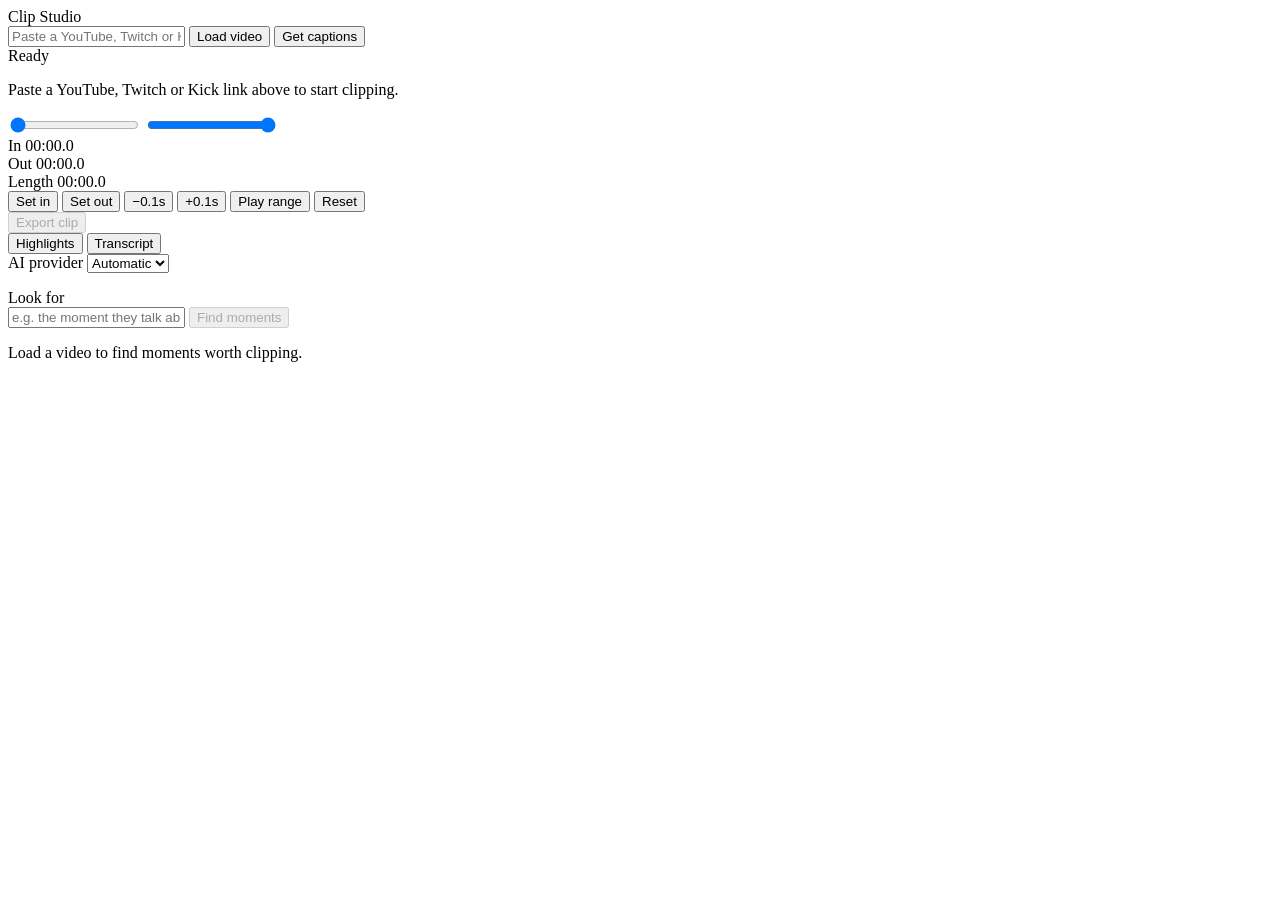
==== commit 77c6c071: "refactor(ui): split the editor into markup, stylesheets and ES modules index.html held 480 lines of " ====
--- a/clipstudio/static/index.html
+++ b/clipstudio/static/index.html
@@ -7,488 +7,9 @@
   <link rel="preconnect" href="https://fonts.googleapis.com">
   <link rel="preconnect" href="https://fonts.gstatic.com" crossorigin>
   <link href="https://fonts.googleapis.com/css2?family=Archivo:wdth,wght@62..125,100..900&display=swap" rel="stylesheet">
-  <style>
-    :root {
-      --bench: #2c2d30;
-      --side: #252629;
-      --rail: #1f2022;
-      --field: #1a1b1d;
-      --raise: #3a3b3f;
-      --line: #414347;
-      --ink: #ececea;
-      --ink-2: #a6a8ac;
-      --ink-3: #7b7d82;
-      --tape: #f2c32b;
-      --tape-hover: #ffd34d;
-      --tape-ink: #1d1a10;
-      --tape-wash: rgba(242, 195, 43, 0.26);
-      --error: #ff7d6e;
-      --thumb: 8px;
-    }
-    * { box-sizing: border-box; margin: 0; padding: 0; }
-    body {
-      font-family: 'Archivo', system-ui, sans-serif;
-      font-size: 15px;
-      line-height: 1.45;
-      background: var(--bench);
-      color: var(--ink);
-      min-height: 100vh;
-      display: flex;
-      flex-direction: column;
-    }
-
-    .topbar {
-      display: flex;
-      align-items: center;
-      gap: 2rem;
-      padding: 0.75rem 1.25rem;
-      background: var(--rail);
-      border-bottom: 1px solid var(--line);
-    }
-    .wordmark {
-      font-size: 1.0625rem;
-      font-weight: 800;
-      font-stretch: 125%;
-      white-space: nowrap;
-    }
-    .source {
-      display: flex;
-      gap: 0.5rem;
-      flex: 1;
-      max-width: 820px;
-    }
-    .source .field { flex: 1; }
-
-    .field {
-      font: inherit;
-      font-size: 0.9375rem;
-      min-width: 0;
-      background: var(--field);
-      color: var(--ink);
-      border: 1px solid var(--line);
-      border-radius: 3px;
-      padding: 0.55rem 0.75rem;
-    }
-    .field::placeholder { color: var(--ink-3); }
-    .field:focus { outline: none; border-color: var(--tape); }
-    .field-sm { font-size: 0.875rem; padding: 0.45rem 0.65rem; }
-
-    .btn {
-      font: inherit;
-      font-size: 0.875rem;
-      font-weight: 600;
-      white-space: nowrap;
-      background: var(--raise);
-      color: var(--ink);
-      border: 1px solid var(--line);
-      border-radius: 3px;
-      padding: 0.5rem 0.85rem;
-      cursor: pointer;
-    }
-    .btn:hover:not(:disabled) { background: #45474b; }
-    .btn:focus-visible { outline: 2px solid var(--tape); outline-offset: 2px; }
-    .btn:disabled { opacity: 0.45; cursor: not-allowed; }
-    .btn-primary { background: var(--tape); border-color: var(--tape); color: var(--tape-ink); }
-    .btn-primary:hover:not(:disabled) { background: var(--tape-hover); }
-    .btn-sm { font-size: 0.8125rem; padding: 0.3rem 0.6rem; }
-
-    .workspace {
-      flex: 1;
-      display: grid;
-      grid-template-columns: minmax(0, 1fr) 420px;
-    }
-    .editor {
-      display: flex;
-      flex-direction: column;
-      min-width: 0;
-    }
-    .clip-meta {
-      display: flex;
-      align-items: baseline;
-      justify-content: space-between;
-      gap: 1rem;
-      padding: 0.75rem 1.25rem;
-      min-height: 2.9rem;
-    }
-    .video-meta {
-      align-items: baseline;
-      gap: 0.75rem;
-      min-width: 0;
-    }
-    #videoTitleDisplay {
-      font-weight: 600;
-      white-space: nowrap;
-      overflow: hidden;
-      text-overflow: ellipsis;
-    }
-    #videoDurationDisplay {
-      color: var(--ink-3);
-      font-variant-numeric: tabular-nums;
-    }
-    .status-msg {
-      font-size: 0.8125rem;
-      color: var(--ink-2);
-      white-space: nowrap;
-      display: inline-flex;
-      align-items: center;
-      gap: 0.4rem;
-    }
-
-    .video-viewport {
-      background: #000;
-      aspect-ratio: 16 / 9;
-      max-height: 62vh;
-      display: flex;
-      align-items: center;
-      justify-content: center;
-    }
-    video {
-      width: 100%;
-      height: 100%;
-      object-fit: contain;
-      outline: none;
-    }
-    .placeholder-view {
-      color: var(--ink-3);
-      padding: 2rem;
-      text-align: center;
-    }
-
-    .timeline {
-      position: relative;
-      height: 44px;
-      margin: 1rem 1.25rem 0;
-      user-select: none;
-    }
-    .timeline-lane {
-      position: absolute;
-      top: 0;
-      bottom: 0;
-      left: calc(var(--thumb) / 2);
-      right: calc(var(--thumb) / 2);
-      background-color: var(--rail);
-      background-image: repeating-linear-gradient(to right, var(--line) 0 1px, transparent 1px 10%);
-      background-size: 100% 8px;
-      background-repeat: no-repeat;
-      background-position: bottom;
-    }
-    .timeline-range-fill {
-      position: absolute;
-      top: 0;
-      bottom: 0;
-      background: var(--tape-wash);
-      border-top: 2px solid var(--tape);
-      border-bottom: 2px solid var(--tape);
-    }
-    .playhead-marker {
-      position: absolute;
-      top: -4px;
-      bottom: -4px;
-      width: 2px;
-      margin-left: -1px;
-      background: var(--ink);
-    }
-    .range-input {
-      position: absolute;
-      inset: 0;
-      width: 100%;
-      height: 100%;
-      background: transparent;
-      appearance: none;
-      -webkit-appearance: none;
-      pointer-events: none;
-    }
-    .range-input:focus { outline: none; }
-    .range-input::-webkit-slider-runnable-track { height: 44px; background: transparent; }
-    .range-input::-moz-range-track { background: transparent; }
-    .range-input::-webkit-slider-thumb {
-      -webkit-appearance: none;
-      pointer-events: auto;
-      width: var(--thumb);
-      height: 44px;
-      background: var(--tape);
-      border: 0;
-      cursor: ew-resize;
-    }
-    .range-input::-moz-range-thumb {
-      pointer-events: auto;
-      width: var(--thumb);
-      height: 44px;
-      background: var(--tape);
-      border: 0;
-      border-radius: 0;
-      cursor: ew-resize;
-    }
-    #startSlider::-webkit-slider-thumb { border-radius: 3px 0 0 3px; }
-    #startSlider::-moz-range-thumb { border-radius: 3px 0 0 3px; }
-    #endSlider::-webkit-slider-thumb { border-radius: 0 3px 3px 0; }
-    #endSlider::-moz-range-thumb { border-radius: 0 3px 3px 0; }
-    .range-input:focus-visible::-webkit-slider-thumb { outline: 2px solid var(--ink); outline-offset: 2px; }
-    .range-input:focus-visible::-moz-range-thumb { outline: 2px solid var(--ink); outline-offset: 2px; }
-
-    .readout {
-      display: flex;
-      gap: 2.5rem;
-      padding: 1rem 1.25rem 0;
-    }
-    .readout-cell {
-      display: flex;
-      flex-direction: column;
-    }
-    .readout-label {
-      font-size: 0.8125rem;
-      color: var(--ink-3);
-    }
-    .timecode {
-      font-size: 2rem;
-      font-weight: 500;
-      font-stretch: 80%;
-      font-variant-numeric: tabular-nums;
-      line-height: 1.1;
-    }
-    .timecode-length { color: var(--tape); }
-
-    .transport {
-      display: flex;
-      align-items: center;
-      justify-content: space-between;
-      flex-wrap: wrap;
-      gap: 1rem;
-      padding: 1rem 1.25rem 1.25rem;
-    }
-    .button-group {
-      display: flex;
-      flex-wrap: wrap;
-      gap: 0.4rem;
-    }
-
-    .sidebar {
-      background: var(--side);
-      border-left: 1px solid var(--line);
-      display: flex;
-      flex-direction: column;
-      min-height: 0;
-    }
-    .tabs-nav {
-      display: flex;
-      gap: 1.5rem;
-      padding: 0 1.25rem;
-      border-bottom: 1px solid var(--line);
-    }
-    .tab-btn {
-      font: inherit;
-      font-size: 0.9375rem;
-      font-weight: 600;
-      background: none;
-      color: var(--ink-2);
-      border: 0;
-      border-bottom: 2px solid transparent;
-      margin-bottom: -1px;
-      padding: 0.85rem 0 0.7rem;
-      cursor: pointer;
-    }
-    .tab-btn:hover { color: var(--ink); }
-    .tab-btn:focus-visible { outline: 2px solid var(--tape); outline-offset: 2px; }
-    .tab-btn.active { color: var(--ink); border-bottom-color: var(--tape); }
-    .tab-content {
-      flex: 1;
-      min-height: 0;
-      overflow-y: auto;
-      display: flex;
-      flex-direction: column;
-      gap: 1rem;
-      padding: 1rem 1.25rem;
-    }
-    .analyze-row {
-      display: flex;
-      gap: 0.5rem;
-    }
-    .analyze-row .field { flex: 1; }
-    .hint {
-      font-size: 0.8125rem;
-      color: var(--ink-3);
-      margin-top: 0.4rem;
-    }
-    [hidden] { display: none !important; }
-
-    .ai-form {
-      display: flex;
-      flex-direction: column;
-      gap: 0.75rem;
-    }
-    .ai-pair {
-      display: flex;
-      gap: 0.5rem;
-    }
-    .ai-field {
-      flex: 1;
-      min-width: 0;
-      display: flex;
-      flex-direction: column;
-      gap: 0.3rem;
-    }
-    .ai-field .field { width: 100%; }
-    .field-label {
-      font-size: 0.8125rem;
-      color: var(--ink-3);
-    }
-    select.field {
-      color-scheme: dark;
-      height: 2.3rem;
-      cursor: pointer;
-    }
-    .ai-form .hint { margin-top: 0; }
-    .ai-remember {
-      display: flex;
-      align-items: center;
-      justify-content: space-between;
-      gap: 0.75rem;
-      flex-wrap: wrap;
-    }
-    .check {
-      display: inline-flex;
-      align-items: center;
-      gap: 0.45rem;
-      font-size: 0.875rem;
-      color: var(--ink-2);
-      cursor: pointer;
-    }
-    .check input { accent-color: var(--tape); width: 15px; height: 15px; }
-    .check:has(input:disabled) { opacity: 0.45; cursor: not-allowed; }
-    .export-group {
-      display: flex;
-      align-items: center;
-      gap: 1rem;
-      flex-wrap: wrap;
-    }
-    .ai-answered {
-      font-size: 0.8125rem;
-      color: var(--ink-2);
-    }
-
-    .video-platform {
-      font-size: 0.8125rem;
-      font-weight: 600;
-      color: var(--ink-2);
-      white-space: nowrap;
-    }
-    .load-error {
-      font-size: 0.875rem;
-      color: var(--error);
-      padding: 0 1.25rem 0.75rem;
-    }
-
-    .highlight-list { display: flex; flex-direction: column; }
-    .highlight {
-      display: flex;
-      flex-direction: column;
-      gap: 0.35rem;
-      padding: 0.9rem 0;
-      border-top: 1px solid var(--line);
-    }
-    .highlight-head {
-      display: flex;
-      align-items: baseline;
-      justify-content: space-between;
-      gap: 1rem;
-    }
-    .highlight-title {
-      font-size: 1rem;
-      font-weight: 600;
-      line-height: 1.3;
-    }
-    .highlight-score {
-      font-size: 0.8125rem;
-      color: var(--ink-2);
-      font-variant-numeric: tabular-nums;
-      white-space: nowrap;
-    }
-    .highlight-reason {
-      font-size: 0.875rem;
-      color: var(--ink-2);
-    }
-    .highlight-foot {
-      display: flex;
-      align-items: center;
-      justify-content: space-between;
-      margin-top: 0.2rem;
-    }
-    .highlight-range {
-      font-size: 0.9375rem;
-      font-stretch: 87.5%;
-      font-variant-numeric: tabular-nums;
-    }
-
-    .caption-list { display: flex; flex-direction: column; }
-    .transcript-line {
-      font: inherit;
-      font-size: 0.9rem;
-      text-align: left;
-      display: flex;
-      gap: 0.85rem;
-      width: calc(100% + 1rem);
-      margin: 0 -0.5rem;
-      padding: 0.45rem 0.5rem;
-      background: none;
-      color: var(--ink-2);
-      border: 0;
-      border-radius: 3px;
-      cursor: pointer;
-    }
-    .transcript-line:hover { background: #303135; color: var(--ink); }
-    .transcript-line:focus-visible { outline: 2px solid var(--tape); outline-offset: -2px; color: var(--ink); }
-    .transcript-time {
-      min-width: 4.5em;
-      color: var(--ink-3);
-      font-stretch: 87.5%;
-      font-variant-numeric: tabular-nums;
-    }
-
-    .empty {
-      font-size: 0.875rem;
-      color: var(--ink-3);
-      padding: 1.5rem 0;
-    }
-    .empty-error { color: var(--error); }
-
-    .spinner {
-      width: 12px;
-      height: 12px;
-      border: 2px solid rgba(255, 255, 255, 0.2);
-      border-top-color: var(--tape);
-      border-radius: 50%;
-      animation: spin 0.8s linear infinite;
-      display: inline-block;
-      vertical-align: -1px;
-    }
-    @keyframes spin {
-      to { transform: rotate(360deg); }
-    }
-    @media (prefers-reduced-motion: reduce) {
-      .spinner { animation-duration: 3s; }
-    }
-
-    @media (min-width: 1025px) {
-      body { height: 100vh; }
-      .workspace { min-height: 0; }
-      .editor { overflow-y: auto; }
-    }
-    @media (max-width: 1024px) {
-      .workspace { grid-template-columns: 1fr; }
-      .sidebar { border-left: 0; border-top: 1px solid var(--line); }
-      .tab-content { overflow-y: visible; }
-    }
-    @media (max-width: 640px) {
-      .topbar { flex-wrap: wrap; gap: 0.75rem; padding: 0.75rem 1rem; }
-      .source { flex-wrap: wrap; flex-basis: 100%; }
-      .source .field { flex-basis: 100%; }
-      .clip-meta, .load-error, .readout, .transport, .tabs-nav, .tab-content { padding-left: 1rem; padding-right: 1rem; }
-      .timeline { margin-left: 1rem; margin-right: 1rem; }
-      .readout { gap: 1.5rem; }
-      .timecode { font-size: 1.5rem; }
-      .transport .btn-primary { flex-basis: 100%; }
-    }
-  </style>
+  <link rel="stylesheet" href="/css/app.css">
+  <link rel="stylesheet" href="/css/editor.css">
+  <script type="module" src="/js/editor.js"></script>
 </head>
 <body>
   <header class="topbar">
@@ -503,7 +24,7 @@
   <main class="workspace">
     <section class="editor">
       <div class="clip-meta">
-        <div id="videoMetaHeader" class="video-meta" style="display: none;">
+        <div id="videoMetaHeader" class="video-meta" hidden>
           <span id="videoTitleDisplay"></span>
           <span id="videoPlatformDisplay" class="video-platform"></span>
           <span id="videoDurationDisplay">00:00</span>
@@ -516,7 +37,7 @@
         <div class="placeholder-view" id="placeholderView">
           <p>Paste a YouTube, Twitch or Kick link above to start clipping.</p>
         </div>
-        <video id="videoPlayer" controls style="display: none;"></video>
+        <video id="videoPlayer" controls hidden></video>
       </div>
 
       <div class="timeline" id="timelineContainer">
@@ -560,11 +81,11 @@
 
     <aside class="sidebar">
       <div class="tabs-nav">
-        <button class="tab-btn active" id="tabHighlightsBtn" onclick="switchTab('highlights')">Highlights</button>
-        <button class="tab-btn" id="tabCaptionsBtn" onclick="switchTab('captions')">Transcript</button>
+        <button class="tab-btn active" data-tab="highlights">Highlights</button>
+        <button class="tab-btn" data-tab="captions">Transcript</button>
       </div>
 
-      <div id="highlightsTab" class="tab-content">
+      <div id="highlightsTab" class="tab-content" data-tab-panel="highlights">
         <div class="ai-form">
           <div class="ai-pair">
             <label class="ai-field">
@@ -606,7 +127,7 @@
         </div>
       </div>
 
-      <div id="captionsTab" class="tab-content" style="display: none;">
+      <div id="captionsTab" class="tab-content" data-tab-panel="captions" hidden>
         <input type="text" id="searchCaptionsInput" class="field field-sm" placeholder="Search transcript" aria-label="Search transcript">
         <div id="captionsList" class="caption-list">
           <p class="empty">The transcript appears here after you load a video.</p>
@@ -614,559 +135,5 @@
       </div>
     </aside>
   </main>
-
-  <script>
-    let currentVideoId = null;
-    let videoDuration = 0;
-    let clipStart = 0;
-    let clipEnd = 0;
-    let allCaptions = [];
-
-    const videoPlayer = document.getElementById('videoPlayer');
-    const placeholderView = document.getElementById('placeholderView');
-    const urlInput = document.getElementById('urlInput');
-    const loadBtn = document.getElementById('loadBtn');
-    const fetchCcTopBtn = document.getElementById('fetchCcTopBtn');
-    const loadStatus = document.getElementById('loadStatus');
-    const startSlider = document.getElementById('startSlider');
-    const endSlider = document.getElementById('endSlider');
-    const rangeFill = document.getElementById('rangeFill');
-    const playheadMarker = document.getElementById('playheadMarker');
-    const startTimeVal = document.getElementById('startTimeVal');
-    const endTimeVal = document.getElementById('endTimeVal');
-    const clipDurationPill = document.getElementById('clipDurationPill');
-    const setStartBtn = document.getElementById('setStartBtn');
-    const setEndBtn = document.getElementById('setEndBtn');
-    const stepBackBtn = document.getElementById('stepBackBtn');
-    const stepForwardBtn = document.getElementById('stepForwardBtn');
-    const previewClipBtn = document.getElementById('previewClipBtn');
-    const resetRangeBtn = document.getElementById('resetRangeBtn');
-    const exportBtn = document.getElementById('exportBtn');
-    const aiAnalyzeBtn = document.getElementById('aiAnalyzeBtn');
-    const highlightsList = document.getElementById('highlightsList');
-    const captionsList = document.getElementById('captionsList');
-    const searchCaptionsInput = document.getElementById('searchCaptionsInput');
-    const geminiApiKey = document.getElementById('geminiApiKey');
-    const aiProviderSelect = document.getElementById('aiProviderSelect');
-    const aiModelInput = document.getElementById('aiModelInput');
-    const aiBaseUrlInput = document.getElementById('aiBaseUrlInput');
-    const aiQueryInput = document.getElementById('aiQueryInput');
-    const aiProviderHint = document.getElementById('aiProviderHint');
-    const aiRememberRow = document.getElementById('aiRememberRow');
-    const aiRememberInput = document.getElementById('aiRememberInput');
-    const aiForgetBtn = document.getElementById('aiForgetBtn');
-    const aiAnswered = document.getElementById('aiAnswered');
-    const loadError = document.getElementById('loadError');
-
-    const PLATFORM_LABELS = { youtube: 'YouTube', twitch: 'Twitch', kick: 'Kick' };
-    const NO_SUBTITLES = 'This video has no subtitles, so the AI cannot search it. You can still trim the range by hand.';
-    const AI_PREFS_KEY = 'clipStudio.ai';
-
-    let aiProviders = new Map();
-    let aiAuto = null;
-    let aiPrefs = readAiPrefs();
-
-    function formatTime(seconds) {
-      if (isNaN(seconds) || seconds < 0) seconds = 0;
-      const h = Math.floor(seconds / 3600);
-      const m = Math.floor((seconds % 3600) / 60);
-      const s = Math.floor(seconds % 60);
-      const ms = Math.floor((seconds % 1) * 10);
-      const pad = (n) => String(n).padStart(2, '0');
-      if (h > 0) {
-        return `${pad(h)}:${pad(m)}:${pad(s)}.${ms}`;
-      }
-      return `${pad(m)}:${pad(s)}.${ms}`;
-    }
-
-    function switchTab(tab) {
-      document.getElementById('highlightsTab').style.display = tab === 'highlights' ? 'flex' : 'none';
-      document.getElementById('captionsTab').style.display = tab === 'captions' ? 'flex' : 'none';
-      document.getElementById('tabHighlightsBtn').classList.toggle('active', tab === 'highlights');
-      document.getElementById('tabCaptionsBtn').classList.toggle('active', tab === 'captions');
-    }
-
-    function setStatus(text, loading = false) {
-      if (loading) {
-        loadStatus.innerHTML = `<span class="spinner"></span> <span>${text}</span>`;
-      } else {
-        loadStatus.textContent = text;
-      }
-    }
-
-    async function loadVideo() {
-      const url = urlInput.value.trim();
-      if (!url) {
-        showLoadError('Paste a YouTube, Twitch or Kick link first.');
-        return;
-      }
-
-      showLoadError(null);
-      setStatus('Fetching video info…', true);
-      loadBtn.disabled = true;
-
-      try {
-        const info = await sendJson('POST', '/api/info', { url }, 'Could not read this link');
-        currentVideoId = info.video_id;
-        exportBtn.disabled = true;
-        showMessage(captionsList, 'Fetching subtitles…');
-        showMessage(highlightsList, 'Fetching subtitles…');
-        videoDuration = info.duration || 100;
-        allCaptions = [];
-        aiAnswered.hidden = true;
-        updateFindMomentsButton();
-
-        document.getElementById('videoMetaHeader').style.display = 'flex';
-        document.getElementById('videoTitleDisplay').textContent = info.title;
-        document.getElementById('videoPlatformDisplay').textContent = PLATFORM_LABELS[info.platform] || info.platform || '';
-        document.getElementById('videoDurationDisplay').textContent = info.duration ? formatTime(info.duration) : '';
-
-        setStatus('Downloading video…', true);
-        const dlData = await sendJson('POST', '/api/download', { url }, 'Download failed');
-
-        placeholderView.style.display = 'none';
-        videoPlayer.style.display = 'block';
-        videoPlayer.src = dlData.stream_url;
-        videoPlayer.load();
-
-        videoPlayer.onloadedmetadata = () => {
-          videoDuration = videoPlayer.duration || videoDuration;
-          document.getElementById('videoDurationDisplay').textContent = formatTime(videoDuration);
-          initSliders();
-          exportBtn.disabled = false;
-        };
-
-        fetchCaptions();
-      } catch (err) {
-        console.error(err);
-        setStatus('Link not loaded');
-        showLoadError(err.message);
-      } finally {
-        loadBtn.disabled = false;
-      }
-    }
-
-    function initSliders() {
-      startSlider.max = videoDuration;
-      endSlider.max = videoDuration;
-      startSlider.value = 0;
-      endSlider.value = Math.min(30, videoDuration);
-      clipStart = 0;
-      clipEnd = parseFloat(endSlider.value);
-      updateTimelineUI();
-    }
-
-    function updateTimelineUI() {
-      clipStart = Math.min(parseFloat(startSlider.value), parseFloat(endSlider.value) - 0.5);
-      clipEnd = Math.max(parseFloat(endSlider.value), clipStart + 0.5);
-
-      startSlider.value = clipStart;
-      endSlider.value = clipEnd;
-      renderRange();
-    }
-
-    function renderRange() {
-      startTimeVal.textContent = formatTime(clipStart);
-      endTimeVal.textContent = formatTime(clipEnd);
-      const dur = Math.max(0, clipEnd - clipStart);
-      clipDurationPill.textContent = formatTime(dur);
-
-      const startPercent = (clipStart / videoDuration) * 100;
-      const endPercent = (clipEnd / videoDuration) * 100;
-      rangeFill.style.left = `${startPercent}%`;
-      rangeFill.style.width = `${Math.max(0, endPercent - startPercent)}%`;
-    }
-
-    startSlider.addEventListener('input', () => {
-      if (parseFloat(startSlider.value) >= parseFloat(endSlider.value)) {
-        startSlider.value = parseFloat(endSlider.value) - 0.5;
-      }
-      updateTimelineUI();
-      videoPlayer.currentTime = clipStart;
-    });
-
-    endSlider.addEventListener('input', () => {
-      if (parseFloat(endSlider.value) <= parseFloat(startSlider.value)) {
-        endSlider.value = parseFloat(startSlider.value) + 0.5;
-      }
-      updateTimelineUI();
-      videoPlayer.currentTime = clipEnd;
-    });
-
-    videoPlayer.addEventListener('timeupdate', () => {
-      if (videoDuration > 0) {
-        const percent = (videoPlayer.currentTime / videoDuration) * 100;
-        playheadMarker.style.left = `${percent}%`;
-      }
-    });
-
-    setStartBtn.addEventListener('click', () => {
-      const cur = videoPlayer.currentTime;
-      if (cur < clipEnd) {
-        startSlider.value = cur;
-        updateTimelineUI();
-      }
-    });
-
-    setEndBtn.addEventListener('click', () => {
-      const cur = videoPlayer.currentTime;
-      if (cur > clipStart) {
-        endSlider.value = cur;
-        updateTimelineUI();
-      }
-    });
-
-    stepBackBtn.addEventListener('click', () => {
-      videoPlayer.currentTime = Math.max(0, videoPlayer.currentTime - 0.1);
-    });
-
-    stepForwardBtn.addEventListener('click', () => {
-      videoPlayer.currentTime = Math.min(videoDuration, videoPlayer.currentTime + 0.1);
-    });
-
-    previewClipBtn.addEventListener('click', () => {
-      videoPlayer.currentTime = clipStart;
-      videoPlayer.play();
-      const checkLoop = () => {
-        if (videoPlayer.currentTime >= clipEnd) {
-          videoPlayer.pause();
-          videoPlayer.removeEventListener('timeupdate', checkLoop);
-        }
-      };
-      videoPlayer.addEventListener('timeupdate', checkLoop);
-    });
-
-    resetRangeBtn.addEventListener('click', () => {
-      initSliders();
-    });
-
-    async function fetchCaptions() {
-      const url = urlInput.value.trim();
-      if (!url) return;
-
-      setStatus('Fetching subtitles…', true);
-      try {
-        const data = await sendJson('POST', '/api/captions', { url }, 'Could not fetch subtitles');
-        allCaptions = data.captions || [];
-        updateFindMomentsButton();
-        if (allCaptions.length === 0) {
-          showMessage(captionsList, NO_SUBTITLES);
-          showMessage(highlightsList, NO_SUBTITLES);
-          setStatus('No subtitles for this video');
-          return;
-        }
-        renderCaptions(allCaptions);
-        showMessage(highlightsList, `${countOf(allCaptions.length, 'subtitle line')} ready. Say what to look for, or leave it blank, and choose Find moments.`);
-        setStatus(`Loaded ${countOf(allCaptions.length, 'subtitle line')}`);
-      } catch (err) {
-        console.warn('Subtitles unavailable:', err);
-        allCaptions = [];
-        updateFindMomentsButton();
-        showMessage(captionsList, `Subtitles could not be loaded. ${err.message}`, true);
-        showMessage(highlightsList, 'Finding moments needs subtitles. You can still trim the range by hand.');
-        setStatus('Subtitles failed');
-      }
-    }
-
-    function renderCaptions(segments) {
-      if (!segments || segments.length === 0) {
-        showMessage(captionsList, allCaptions.length ? 'No lines match your search.' : NO_SUBTITLES);
-        return;
-      }
-      captionsList.innerHTML = segments.map((s, idx) => `
-        <button class="transcript-line" onclick="seekVideo(${s.start})">
-          <span class="transcript-time">${formatTime(s.start)}</span>
-          <span>${escapeHtml(s.text)}</span>
-        </button>
-      `).join('');
-    }
-
-    function seekVideo(time) {
-      videoPlayer.currentTime = time;
-      videoPlayer.play();
-    }
-
-    searchCaptionsInput.addEventListener('input', (e) => {
-      const term = e.target.value.toLowerCase();
-      const filtered = allCaptions.filter(s => s.text.toLowerCase().includes(term));
-      renderCaptions(filtered);
-    });
-
-    async function triggerAiHighlights() {
-      if (allCaptions.length === 0) return;
-
-      setStatus('Finding moments…', true);
-      aiAnalyzeBtn.disabled = true;
-      aiAnswered.hidden = true;
-      highlightsList.innerHTML = `<p class="empty"><span class="spinner"></span> Reading the transcript…</p>`;
-
-      try {
-        await rememberAiSettings();
-        const data = await sendJson('POST', '/api/ai-highlights', aiRequestBody(), 'Could not find moments');
-        const highlights = data.highlights || [];
-        renderHighlights(highlights);
-        aiAnswered.textContent = `Answered by ${providerLabel(data.provider)}`;
-        aiAnswered.hidden = false;
-        setStatus(`Found ${countOf(highlights.length, 'moment')}`);
-      } catch (err) {
-        console.error(err);
-        showMessage(highlightsList, err.message, true);
-        setStatus('Finding moments failed');
-      } finally {
-        updateFindMomentsButton();
-      }
-    }
-
-    function aiRequestBody() {
-      const body = { captions: allCaptions, provider: aiProviderSelect.value };
-      const optional = [
-        ['api_key', geminiApiKey, 'aiKeyRow'],
-        ['model', aiModelInput, 'aiModelRow'],
-        ['base_url', aiBaseUrlInput, 'aiBaseUrlRow'],
-        ['query', aiQueryInput, null],
-      ];
-      for (const [name, input, rowId] of optional) {
-        const value = input.value.trim();
-        if (value && !(rowId && document.getElementById(rowId).hidden)) body[name] = value;
-      }
-      return body;
-    }
-
-    function updateFindMomentsButton() {
-      aiAnalyzeBtn.disabled = allCaptions.length === 0;
-    }
-
-    function providerLabel(id) {
-      return aiProviders.get(id)?.label || id;
-    }
-
-    async function loadAiProviders() {
-      try {
-        const res = await fetch('/api/ai/providers');
-        if (!res.ok) throw new Error(await errorDetail(res, 'Could not load AI providers'));
-        applyAiProviders(await res.json());
-      } catch (err) {
-        console.warn(err);
-        applyAiProviders({ providers: [], auto: null });
-        aiProviderHint.textContent = 'AI providers could not be loaded. Automatic is the only choice.';
-      }
-    }
-
-    function applyAiProviders(data) {
-      const selected = aiProviderSelect.value === 'auto' ? aiPrefs.provider : aiProviderSelect.value;
-      aiProviders = new Map(data.providers.map(p => [p.id, p]));
-      aiAuto = data.auto;
-      aiProviderSelect.replaceChildren(new Option(aiAuto ? `Automatic (${providerLabel(aiAuto)})` : 'Automatic', 'auto'));
-      for (const p of aiProviders.values()) aiProviderSelect.add(new Option(p.label, p.id));
-      if (aiProviders.has(selected)) aiProviderSelect.value = selected;
-      renderAiFields();
-    }
-
-    async function rememberAiSettings() {
-      const p = aiProviders.get(aiProviderSelect.value);
-      if (!p?.accepts_key || !aiRememberInput.checked) return;
-      const settings = {
-        api_key: geminiApiKey.value.trim(),
-        model: aiModelInput.value.trim(),
-        base_url: p.uses_base_url ? aiBaseUrlInput.value.trim() : '',
-      };
-      if (!settings.api_key && !settings.model && !settings.base_url) return;
-      applyAiProviders(await sendJson('PUT', `/api/ai/providers/${p.id}`, settings, 'Could not save these settings'));
-    }
-
-    aiForgetBtn.addEventListener('click', async () => {
-      const id = aiProviderSelect.value;
-      try {
-        applyAiProviders(await sendJson('DELETE', `/api/ai/providers/${id}`, null, 'Could not forget these settings'));
-        aiPrefs.models[id] = '';
-        aiPrefs.baseUrls[id] = '';
-        saveAiPrefs();
-        renderAiFields();
-        aiProviderHint.textContent = `Forgot the saved ${providerLabel(id)} settings.`;
-      } catch (err) {
-        aiProviderHint.textContent = err.message;
-      }
-    });
-
-    function renderAiFields() {
-      const id = aiProviderSelect.value;
-      const p = aiProviders.get(id);
-      document.getElementById('aiModelRow').hidden = !p;
-      document.getElementById('aiKeyRow').hidden = !p?.accepts_key;
-      aiRememberRow.hidden = !p?.accepts_key;
-      aiForgetBtn.hidden = !p?.has_saved_settings;
-      document.getElementById('aiBaseUrlRow').hidden = !p?.uses_base_url;
-      geminiApiKey.value = '';
-      if (p) {
-        geminiApiKey.placeholder = p.saved_key_hint ? `Saved key ${p.saved_key_hint}`
-          : p.has_server_key ? 'Uses the server key' : (p.needs_key ? 'API key' : 'API key (optional)');
-        aiModelInput.placeholder = p.default_model || 'Model name';
-        aiModelInput.value = aiPrefs.models[id] || '';
-        aiBaseUrlInput.placeholder = p.default_base_url || 'Base URL';
-        aiBaseUrlInput.value = aiPrefs.baseUrls[id] || '';
-      }
-      renderAiHint();
-    }
-
-    function renderAiHint() {
-      const p = aiProviders.get(aiProviderSelect.value);
-      if (!p && aiAuto) {
-        aiProviderHint.textContent = `Automatic uses ${providerLabel(aiAuto)} with the server's settings.`;
-      } else if (p?.accepts_key) {
-        aiProviderHint.textContent = aiRememberInput.checked
-          ? 'Saved on this computer when you choose Find moments, so you only enter it once.'
-          : 'Sent with this request only, never saved.';
-      } else if (p) {
-        aiProviderHint.textContent = '';
-      }
-    }
-
-    function readAiPrefs() {
-      try {
-        const saved = JSON.parse(localStorage.getItem(AI_PREFS_KEY)) || {};
-        return { provider: saved.provider, models: saved.models || {}, baseUrls: saved.baseUrls || {} };
-      } catch {
-        return { provider: undefined, models: {}, baseUrls: {} };
-      }
-    }
-
-    function saveAiPrefs() {
-      try {
-        localStorage.setItem(AI_PREFS_KEY, JSON.stringify(aiPrefs));
-      } catch {}
-    }
-
-    aiProviderSelect.addEventListener('change', () => {
-      aiPrefs.provider = aiProviderSelect.value;
-      saveAiPrefs();
-      renderAiFields();
-    });
-    aiModelInput.addEventListener('input', () => {
-      aiPrefs.models[aiProviderSelect.value] = aiModelInput.value.trim();
-      saveAiPrefs();
-    });
-    aiBaseUrlInput.addEventListener('input', () => {
-      aiPrefs.baseUrls[aiProviderSelect.value] = aiBaseUrlInput.value.trim();
-      saveAiPrefs();
-    });
-    aiRememberInput.addEventListener('change', renderAiHint);
-    aiQueryInput.addEventListener('keydown', (e) => {
-      if (e.key === 'Enter' && !aiAnalyzeBtn.disabled) triggerAiHighlights();
-    });
-
-    function renderHighlights(highlights) {
-      if (!highlights || highlights.length === 0) {
-        showMessage(highlightsList, 'No moments found in this transcript.');
-        return;
-      }
-
-      highlightsList.innerHTML = highlights.map(h => `
-        <article class="highlight">
-          <div class="highlight-head">
-            <h3 class="highlight-title">${escapeHtml(h.title)}</h3>
-            <span class="highlight-score" title="Highlight score">${Math.round(h.score * 100)}%</span>
-          </div>
-          <p class="highlight-reason">${escapeHtml(h.reason)}</p>
-          <div class="highlight-foot">
-            <span class="highlight-range">${formatTime(h.start)}–${formatTime(h.end)}</span>
-            <button class="btn btn-sm" onclick="applyClipRange(${h.start}, ${h.end})">Use this range</button>
-          </div>
-        </article>
-      `).join('');
-    }
-
-    function applyClipRange(start, end) {
-      startSlider.value = start;
-      endSlider.value = end;
-      // Sliders snap to their 0.1s step; the AI's timestamps must reach export unrounded.
-      clipStart = start;
-      clipEnd = end;
-      renderRange();
-      videoPlayer.currentTime = start;
-      videoPlayer.play();
-    }
-
-    async function exportClip() {
-      if (!currentVideoId) {
-        alert('Load a video before exporting.');
-        return;
-      }
-
-      exportBtn.disabled = true;
-      const body = { video_id: currentVideoId, start_time: clipStart, end_time: clipEnd, captions: allCaptions };
-      setStatus('Exporting clip…', true);
-
-      try {
-        const data = await sendJson('POST', '/api/clip', body, 'Export failed');
-        setStatus('Clip exported');
-
-        const a = document.createElement('a');
-        a.href = data.download_url;
-        a.download = data.file_name;
-        document.body.appendChild(a);
-        a.click();
-        document.body.removeChild(a);
-      } catch (err) {
-        console.error(err);
-        setStatus('Export failed: ' + err.message);
-        alert(err.message);
-      } finally {
-        exportBtn.disabled = false;
-      }
-    }
-
-    async function sendJson(method, path, body, fallbackMessage) {
-      const res = await fetch(path, {
-        method,
-        headers: { 'Content-Type': 'application/json' },
-        body: body === null ? undefined : JSON.stringify(body)
-      });
-      if (!res.ok) throw new Error(await errorDetail(res, fallbackMessage));
-      return res.json();
-    }
-
-    // FastAPI sends `detail` as a string for HTTPException but as a list of objects for 422s.
-    async function errorDetail(res, fallbackMessage) {
-      try {
-        const { detail } = await res.json();
-        if (typeof detail === 'string' && detail) return detail;
-      } catch {}
-      return fallbackMessage;
-    }
-
-    function countOf(n, noun) {
-      return `${n} ${noun}${n === 1 ? '' : 's'}`;
-    }
-
-    function showMessage(container, text, isError = false) {
-      const p = document.createElement('p');
-      p.className = isError ? 'empty empty-error' : 'empty';
-      p.textContent = text;
-      container.replaceChildren(p);
-    }
-
-    function showLoadError(text) {
-      loadError.textContent = text || '';
-      loadError.hidden = !text;
-      urlInput.setAttribute('aria-invalid', text ? 'true' : 'false');
-    }
-
-    function escapeHtml(text) {
-      const div = document.createElement('div');
-      div.textContent = text;
-      return div.innerHTML;
-    }
-
-    loadBtn.addEventListener('click', loadVideo);
-    fetchCcTopBtn.addEventListener('click', fetchCaptions);
-    aiAnalyzeBtn.addEventListener('click', triggerAiHighlights);
-    exportBtn.addEventListener('click', exportClip);
-
-    urlInput.addEventListener('keydown', (e) => {
-      if (e.key === 'Enter') loadVideo();
-    });
-
-    loadAiProviders();
-  </script>
 </body>
 </html>
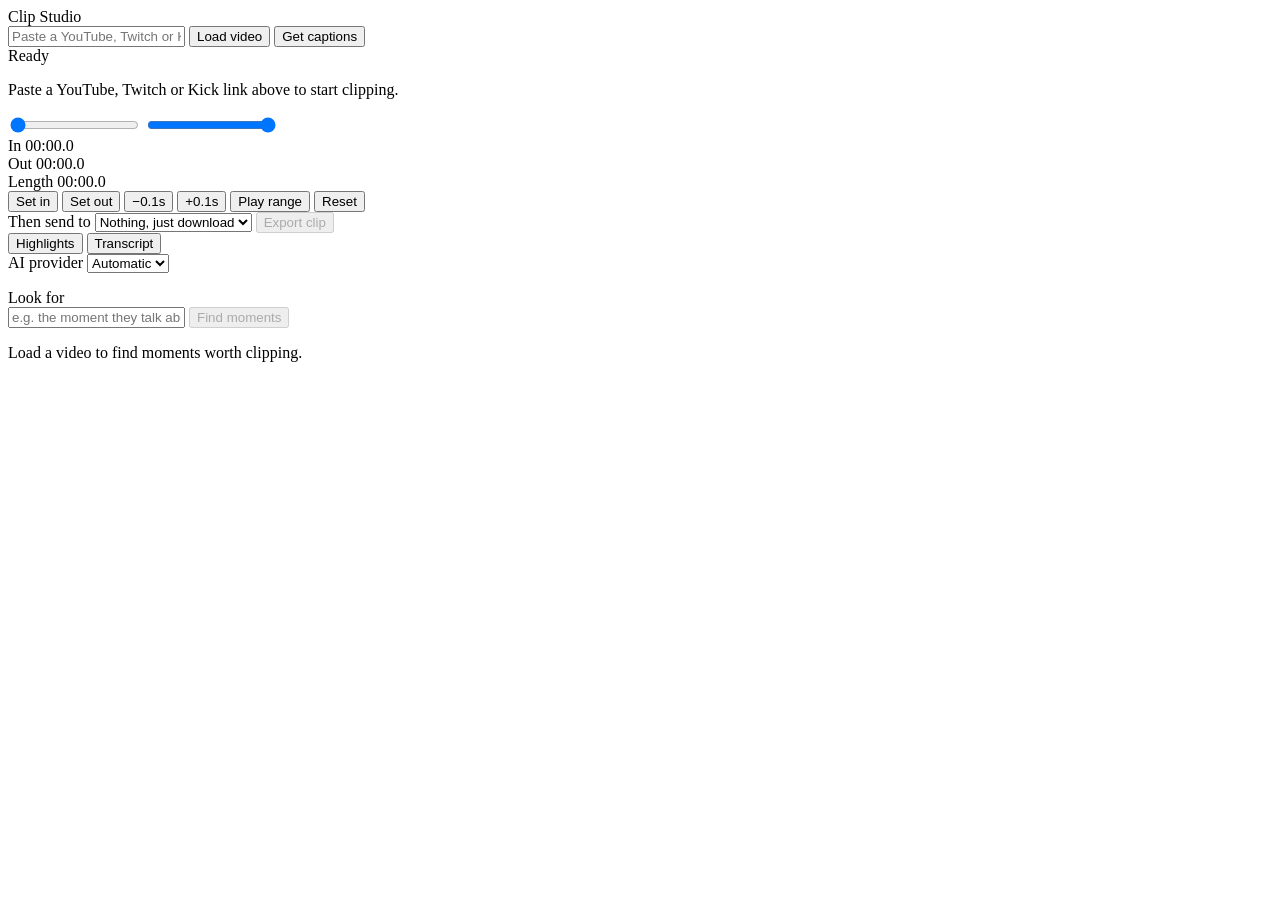
==== commit 7aff5bd9: "feat(ui): add a Pipeline page and send clips into pipelines from the editor After a clip is cut, the" ====
--- a/clipstudio/static/index.html
+++ b/clipstudio/static/index.html
@@ -14,6 +14,7 @@
 <body>
   <header class="topbar">
     <span class="wordmark">Clip Studio</span>
+    <nav class="pages" data-nav aria-label="Pages"></nav>
     <div class="source">
       <input type="text" id="urlInput" class="field" placeholder="Paste a YouTube, Twitch or Kick link" aria-label="Video link">
       <button id="loadBtn" class="btn btn-primary">Load video</button>
@@ -74,6 +75,12 @@
           <button id="resetRangeBtn" class="btn">Reset</button>
         </div>
         <div class="export-group">
+          <label class="send-to">
+            <span class="field-label">Then send to</span>
+            <select id="sendToSelect" class="field field-sm">
+              <option value="">Nothing, just download</option>
+            </select>
+          </label>
           <button id="exportBtn" class="btn btn-primary" disabled>Export clip</button>
         </div>
       </div>
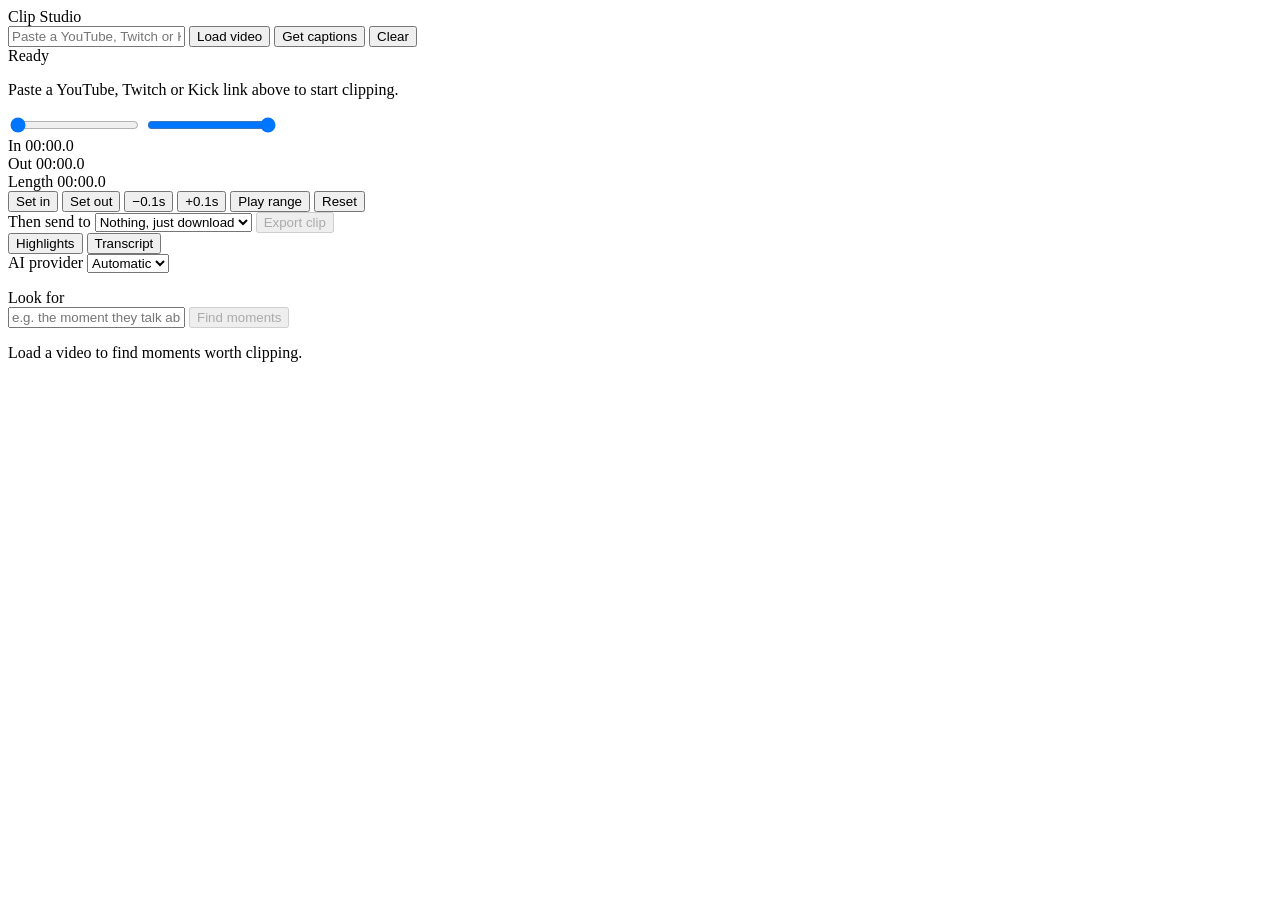
==== commit b00d1f70: "fix: keep the editor's video and work when changing pages Leaving the editor for the Pipeline page a" ====
--- a/clipstudio/static/index.html
+++ b/clipstudio/static/index.html
@@ -19,6 +19,7 @@
       <input type="text" id="urlInput" class="field" placeholder="Paste a YouTube, Twitch or Kick link" aria-label="Video link">
       <button id="loadBtn" class="btn btn-primary">Load video</button>
       <button id="fetchCcTopBtn" class="btn">Get captions</button>
+      <button id="clearBtn" class="btn" title="Clear the video, subtitles and moments">Clear</button>
     </div>
   </header>
 
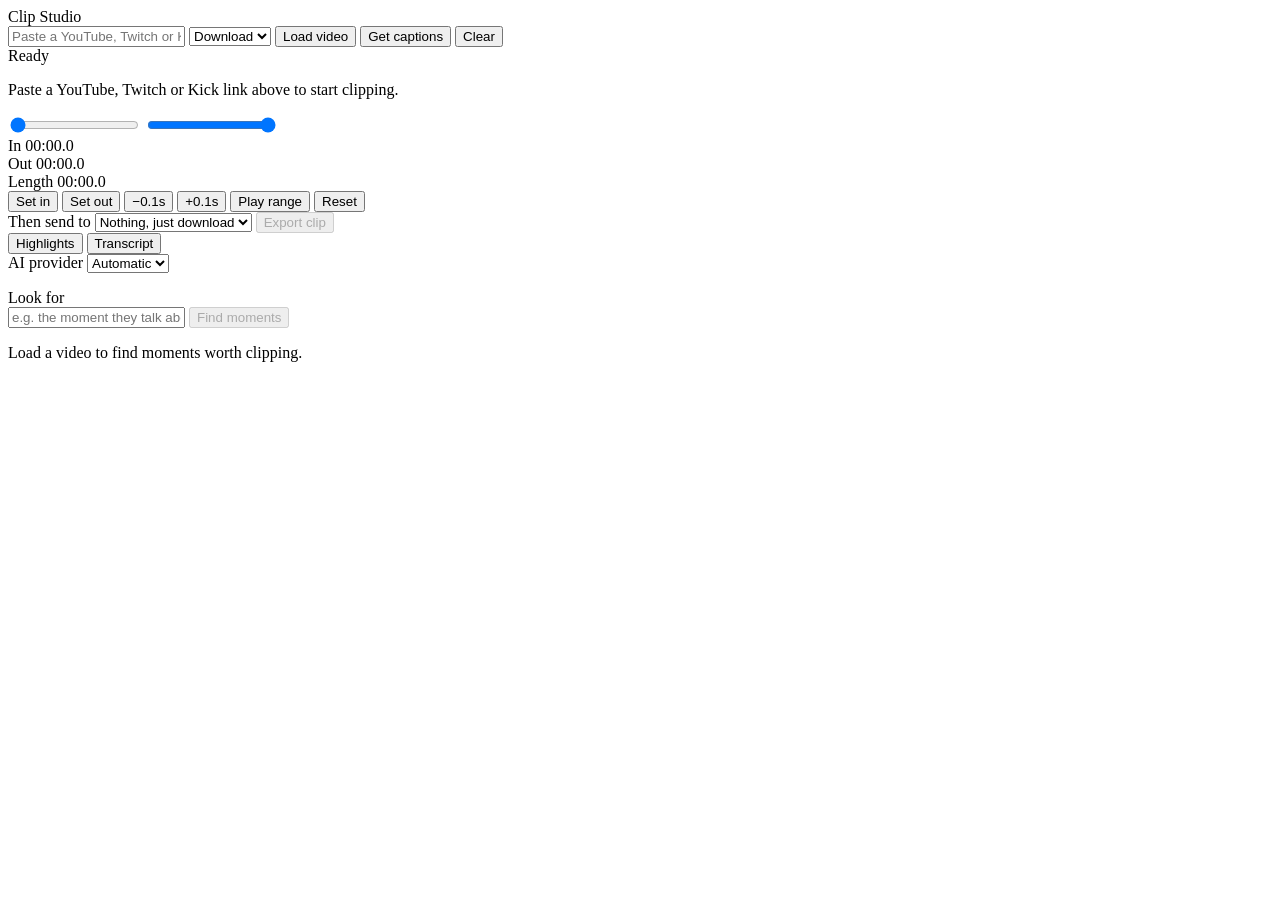
==== commit a7914837: "feat: stream mode that clips without downloading the video Closes #11. A "Download / Stream" menu ne" ====
--- a/clipstudio/static/index.html
+++ b/clipstudio/static/index.html
@@ -17,6 +17,11 @@
     <nav class="pages" data-nav aria-label="Pages"></nav>
     <div class="source">
       <input type="text" id="urlInput" class="field" placeholder="Paste a YouTube, Twitch or Kick link" aria-label="Video link">
+      <select id="loadModeSelect" class="field load-mode" aria-label="How to load the video"
+        title="Download saves the whole video first. Stream reads it from the platform and saves only your clips.">
+        <option value="download">Download</option>
+        <option value="stream">Stream</option>
+      </select>
       <button id="loadBtn" class="btn btn-primary">Load video</button>
       <button id="fetchCcTopBtn" class="btn">Get captions</button>
       <button id="clearBtn" class="btn" title="Clear the video, subtitles and moments">Clear</button>
